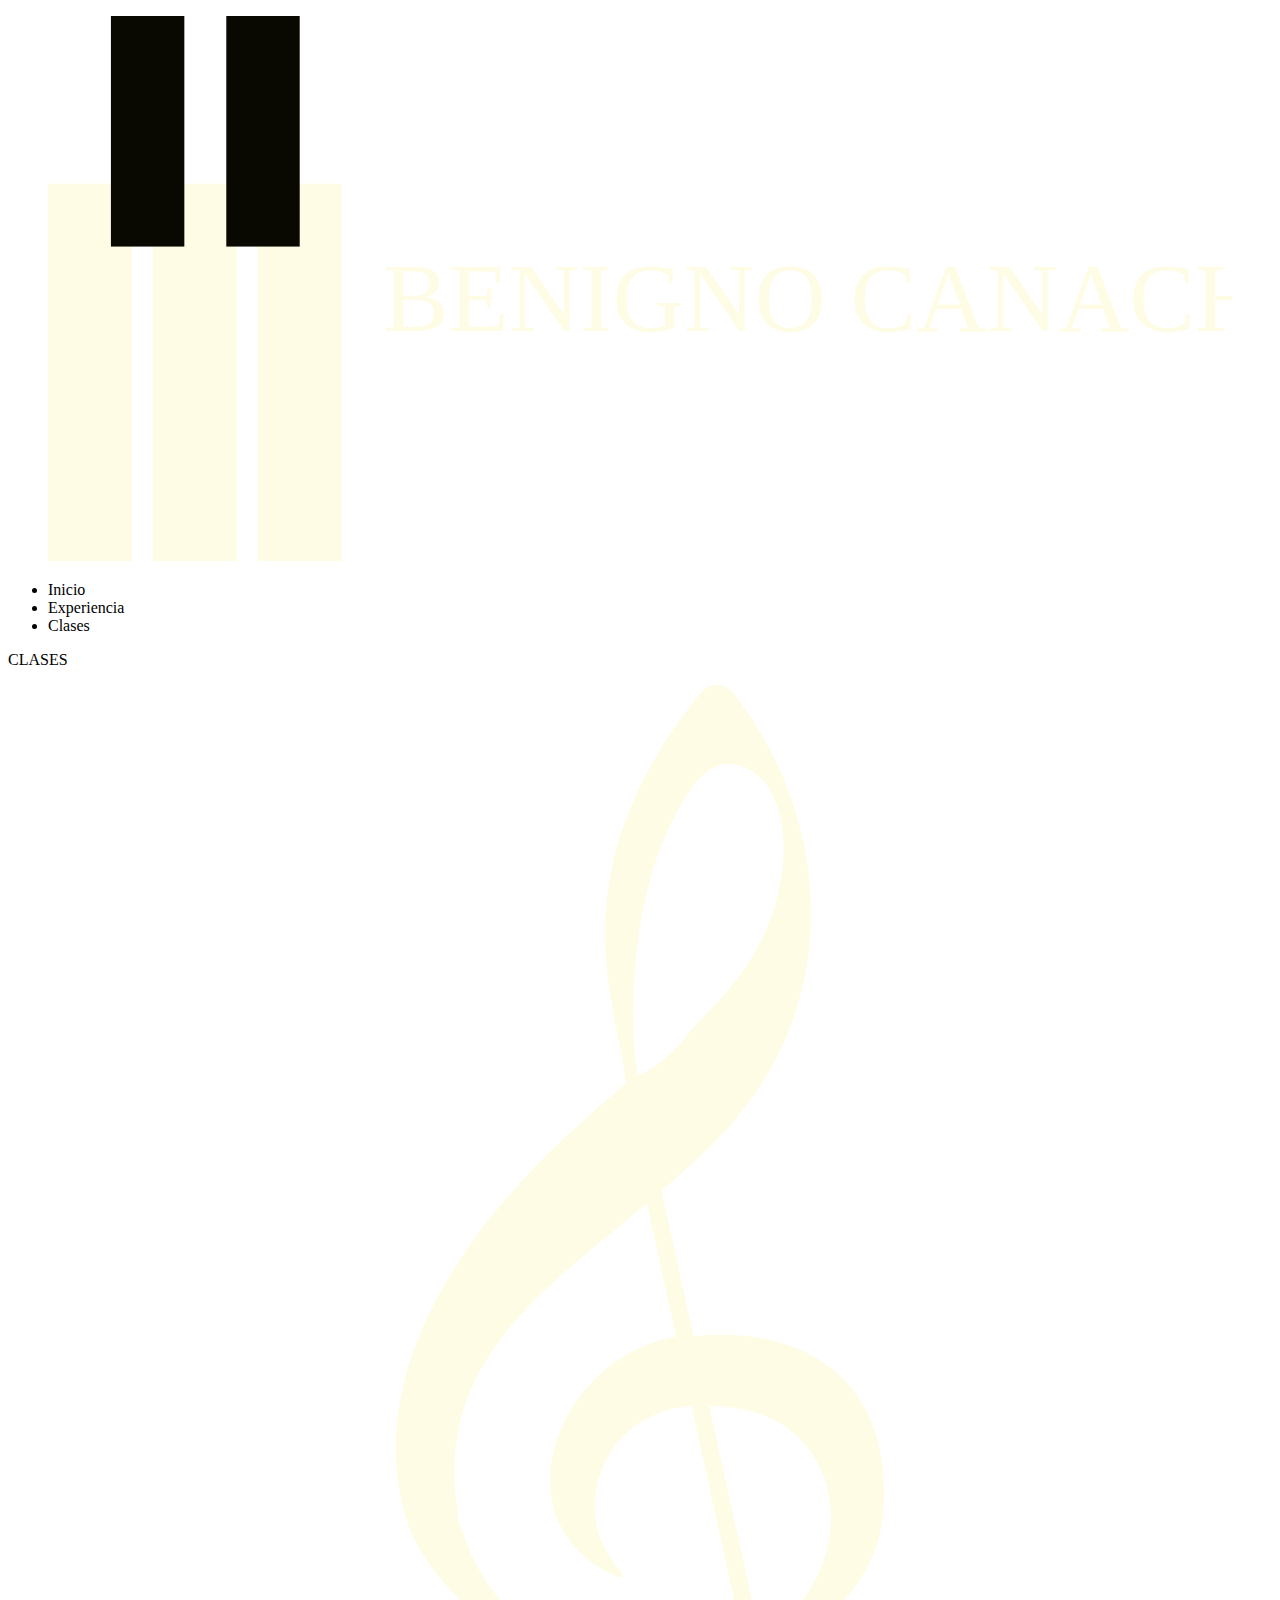
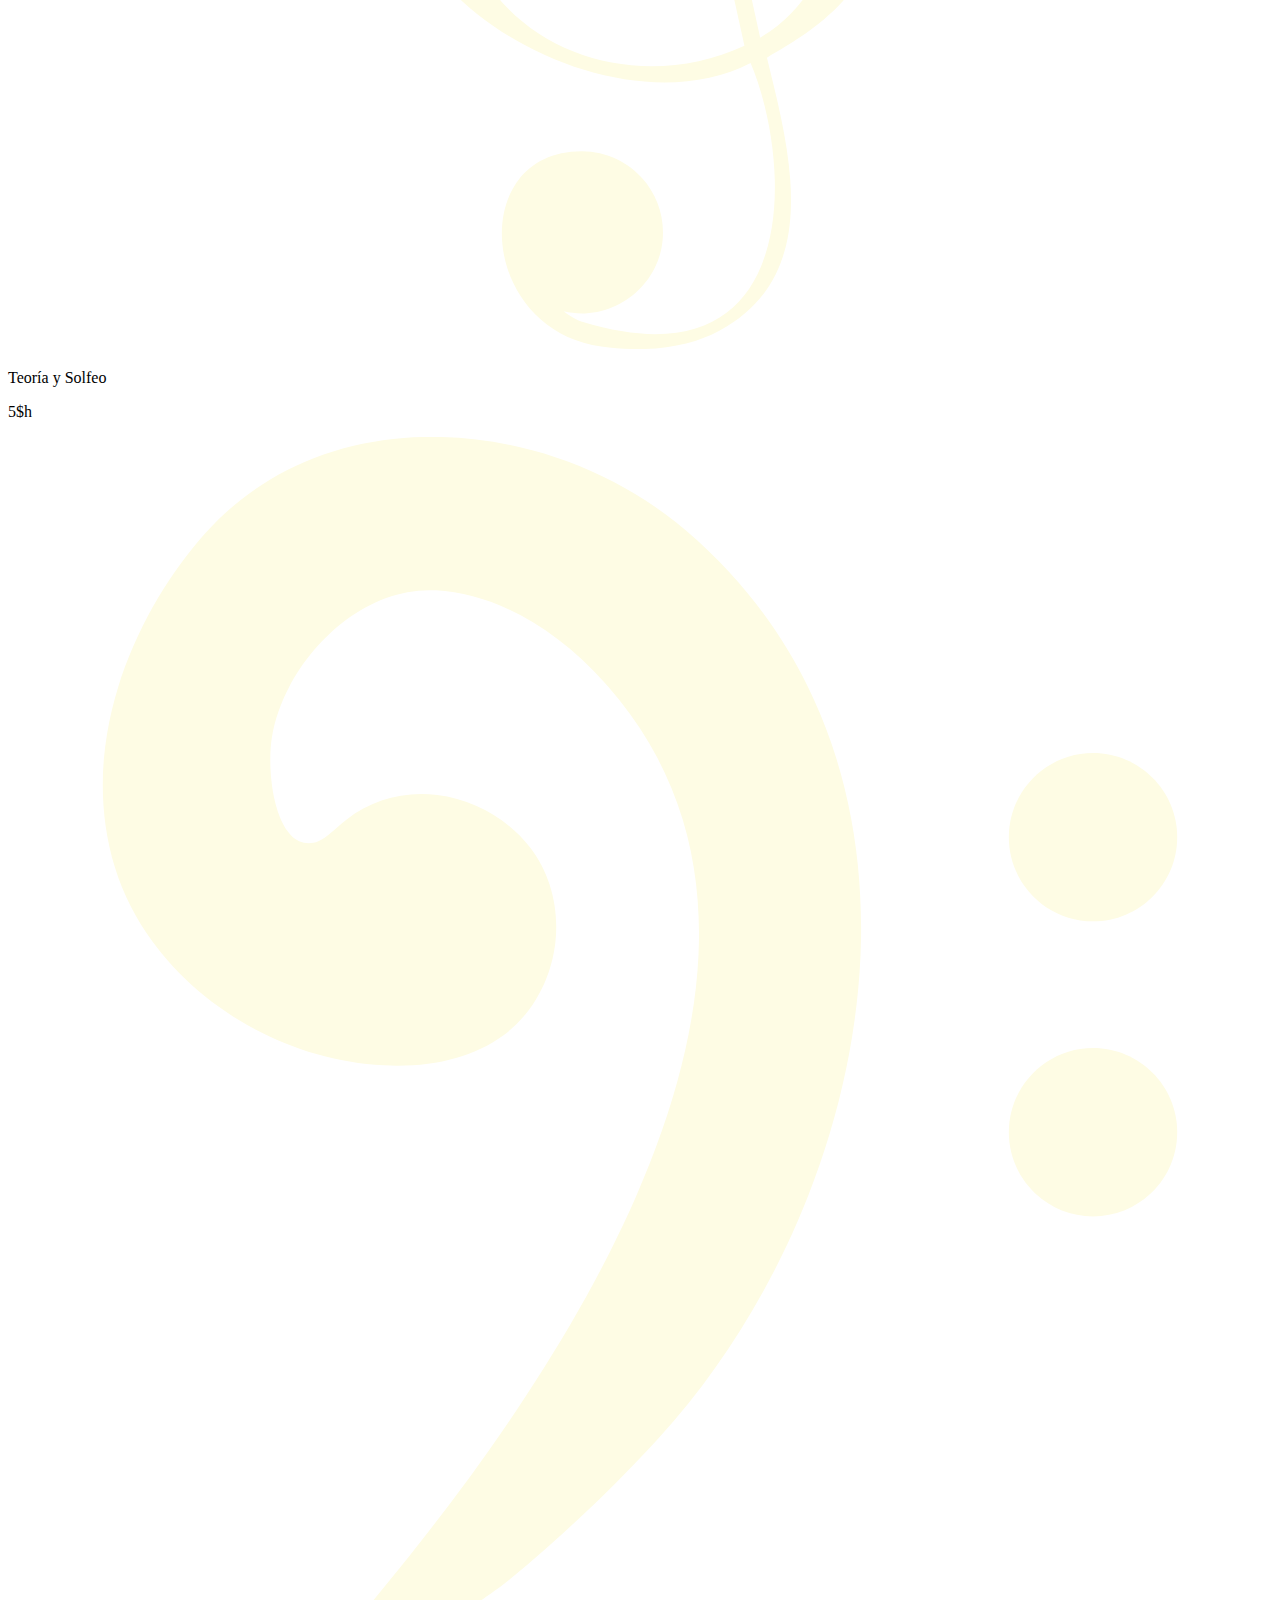
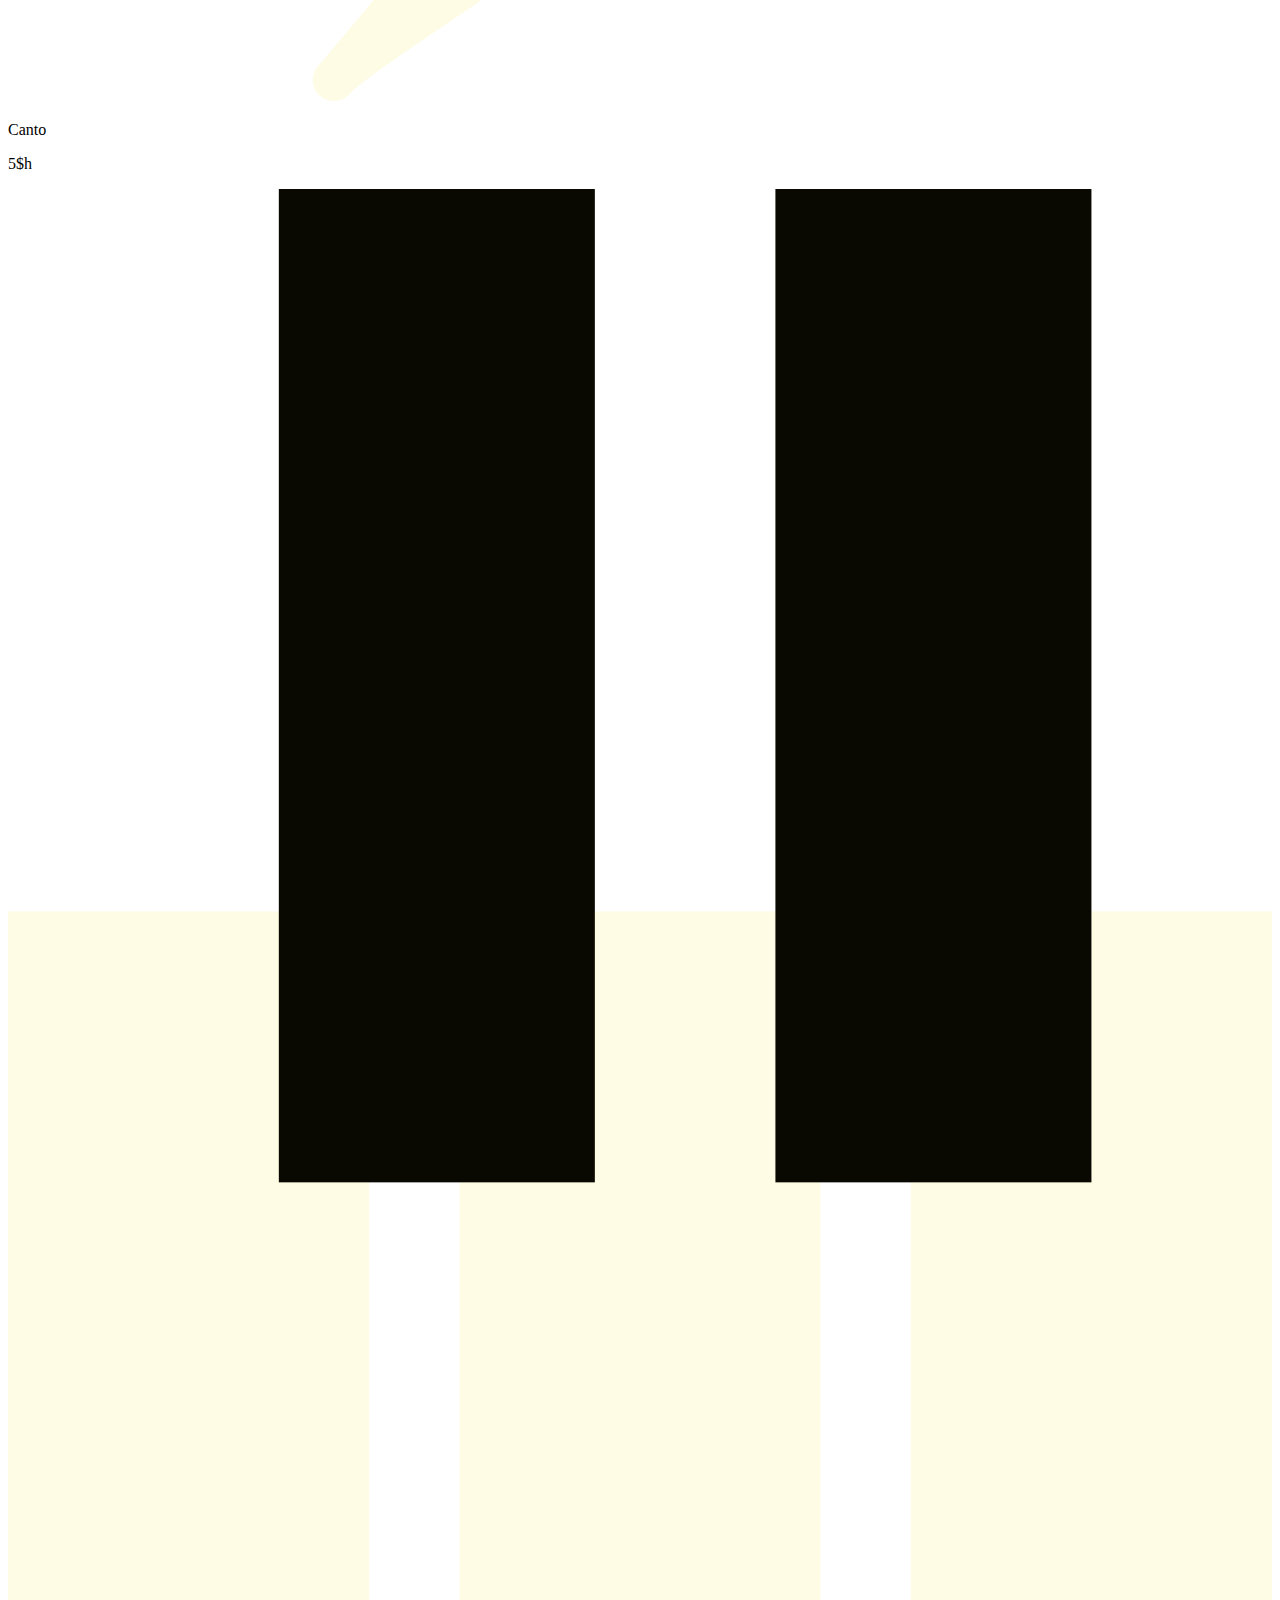
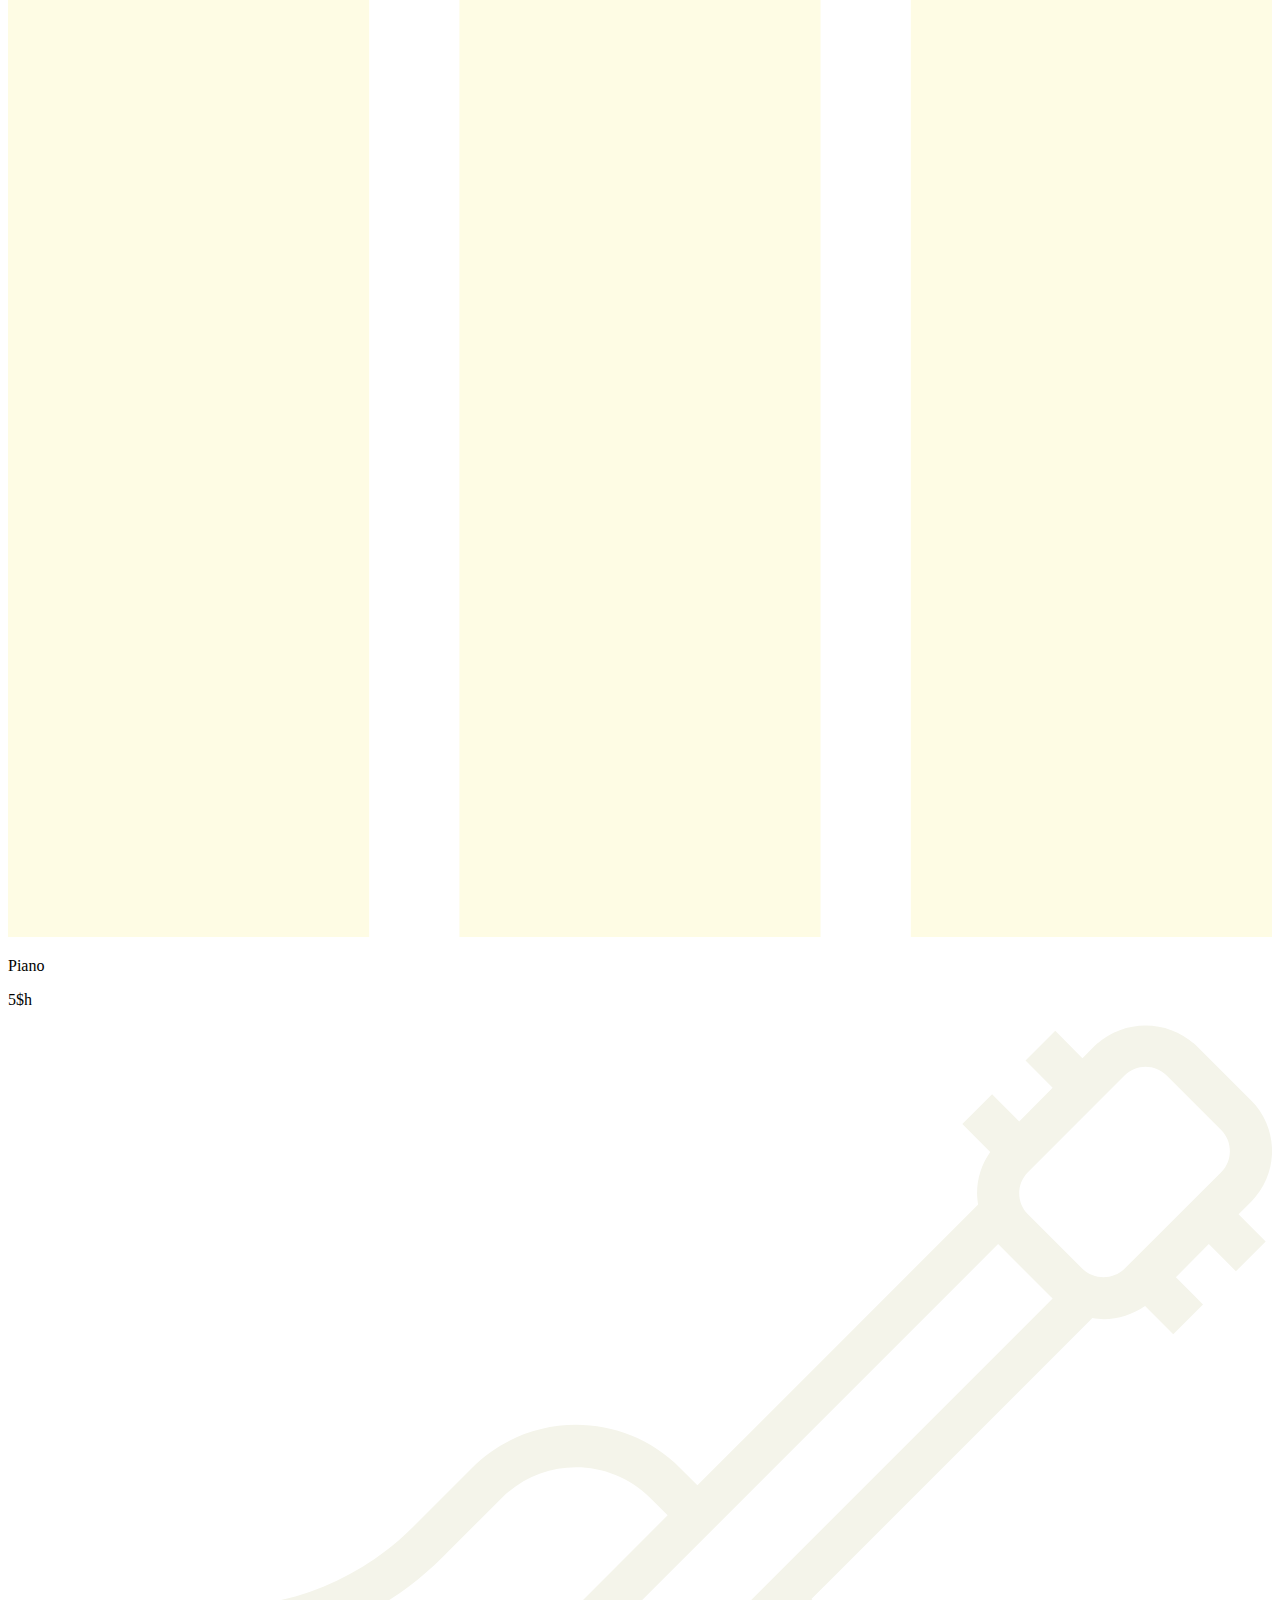
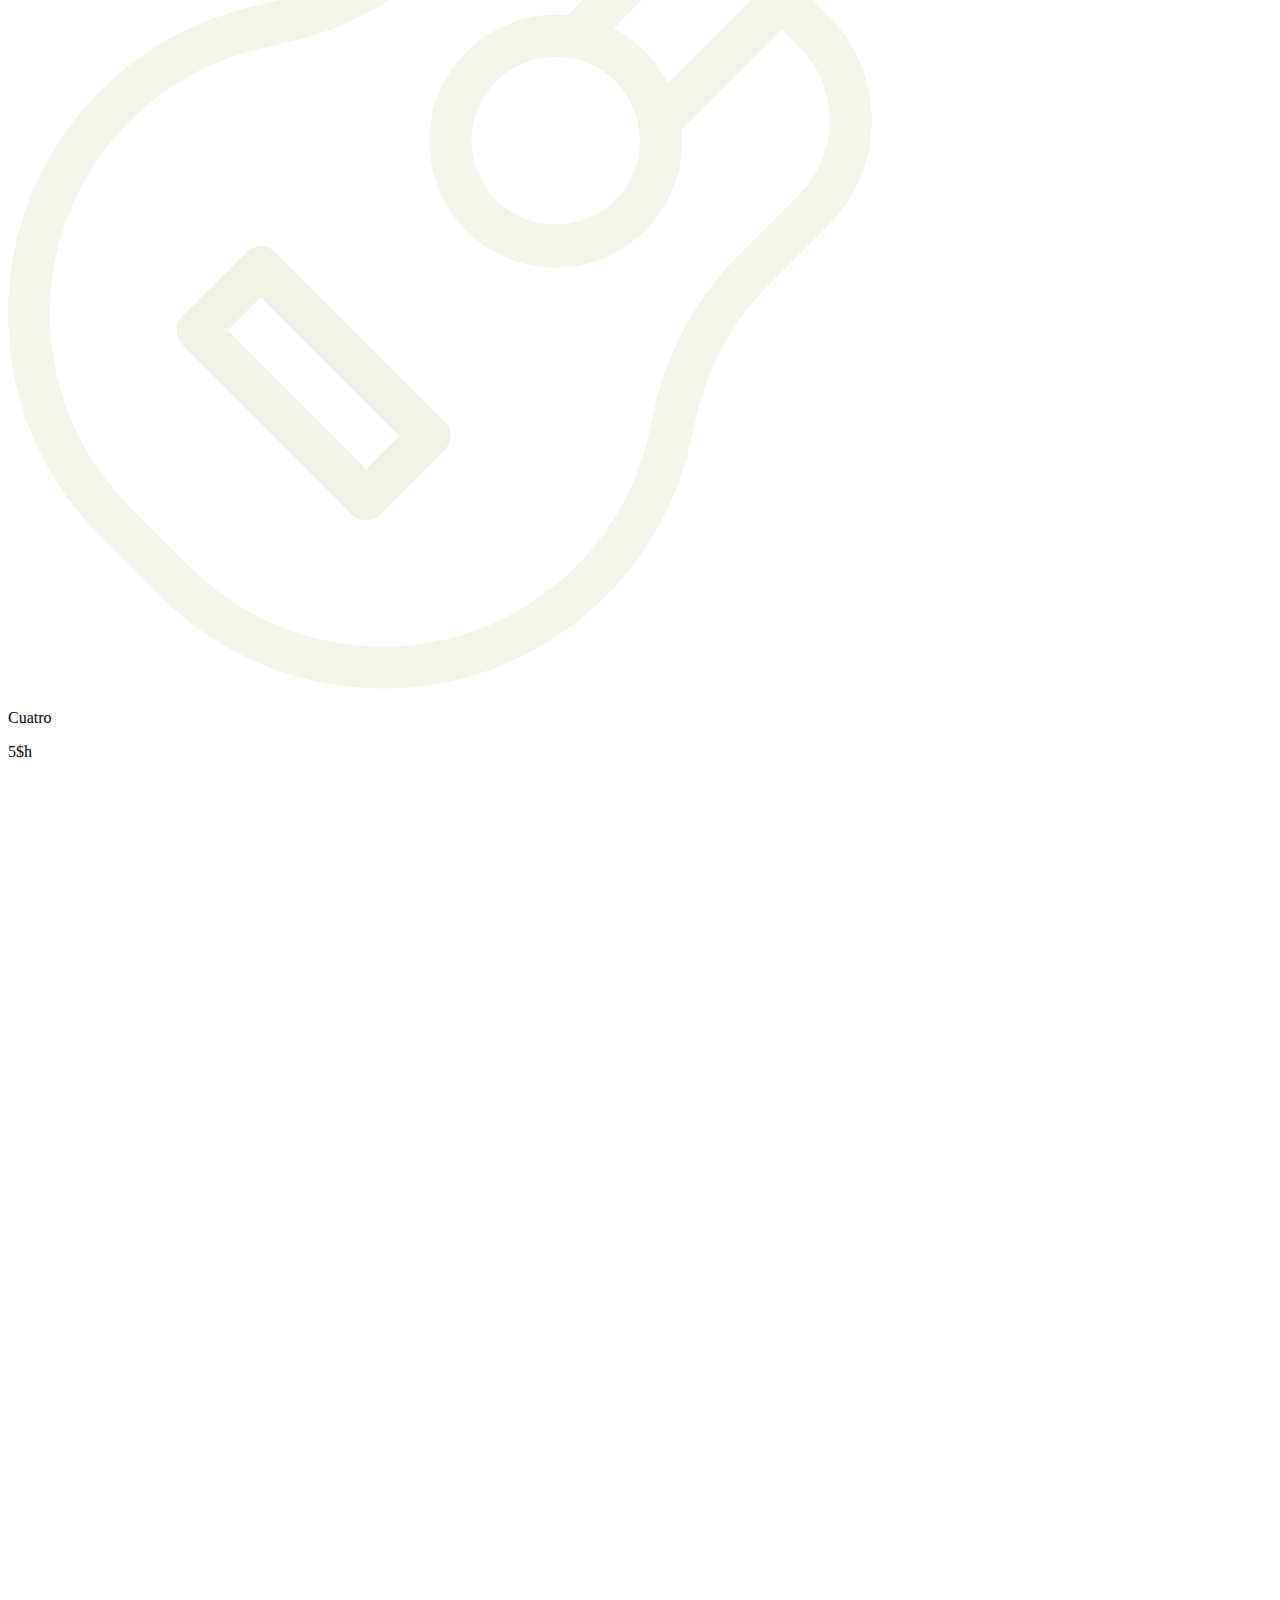
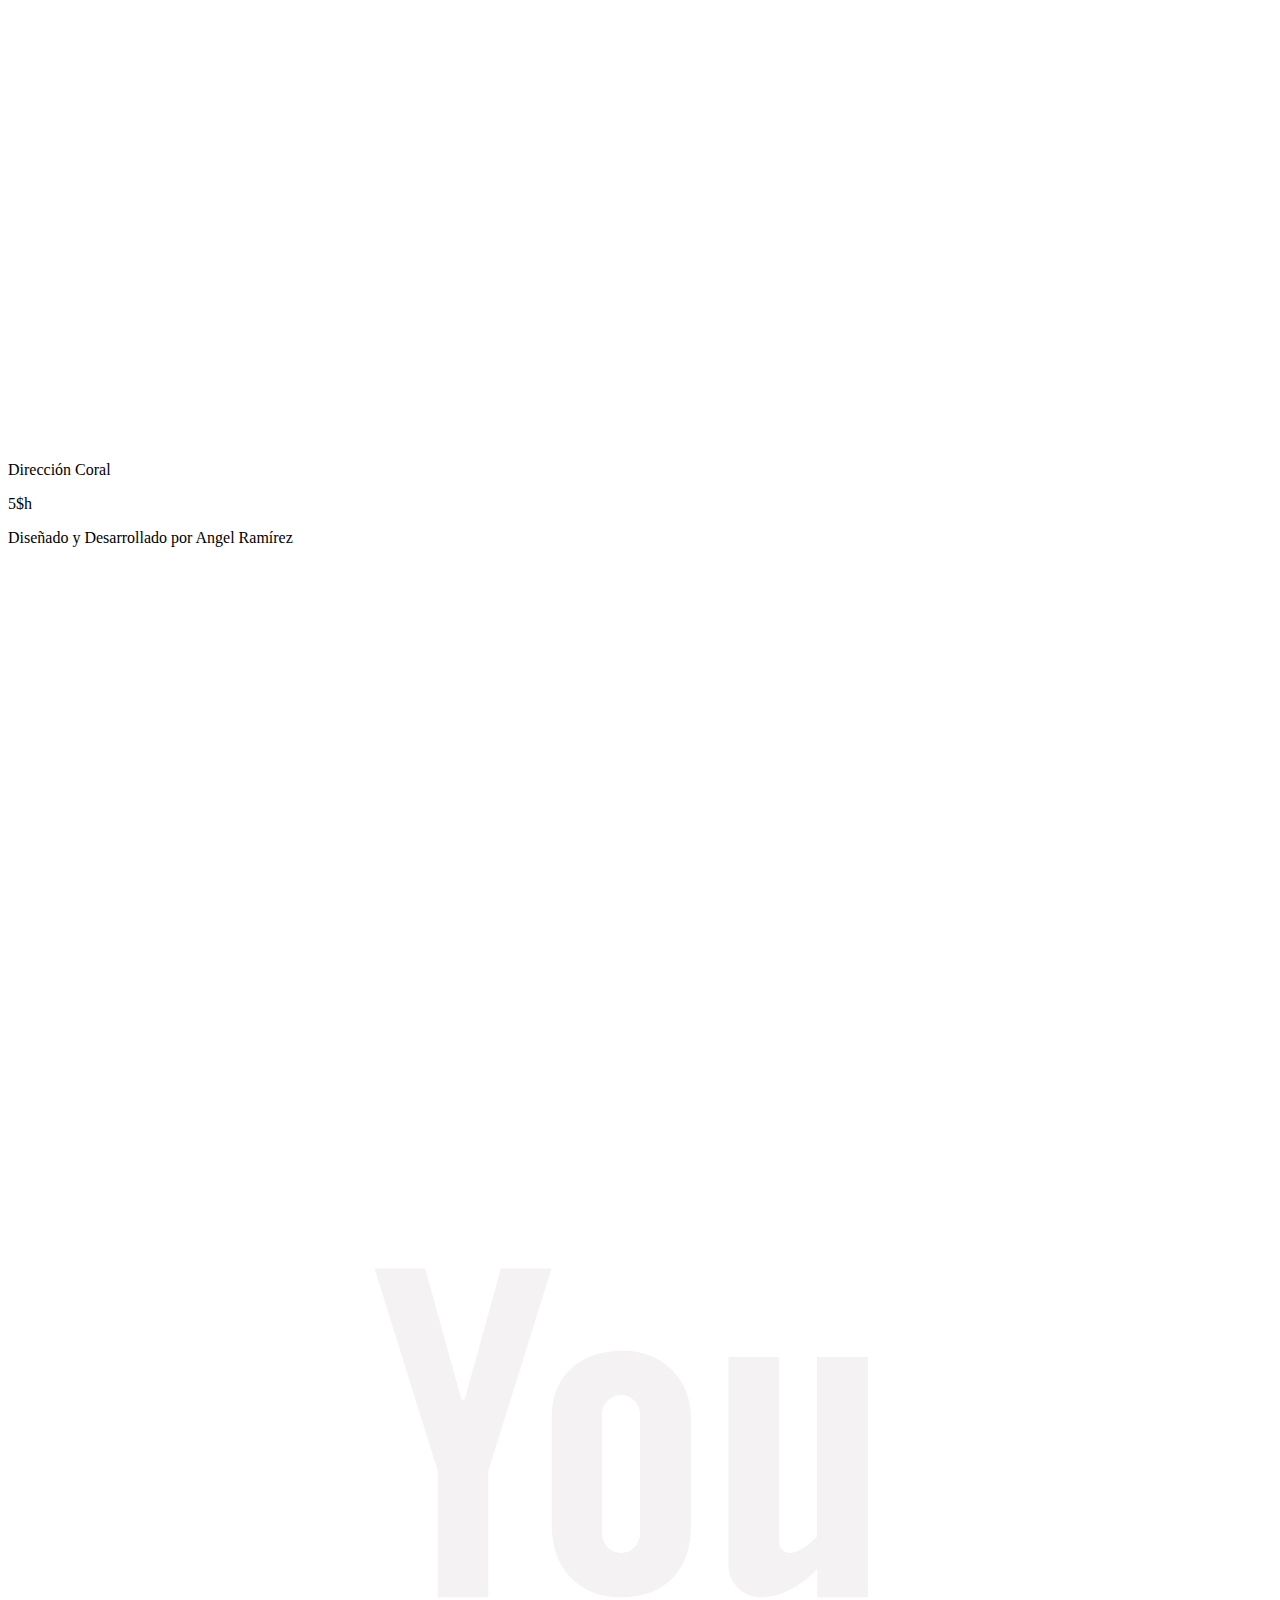
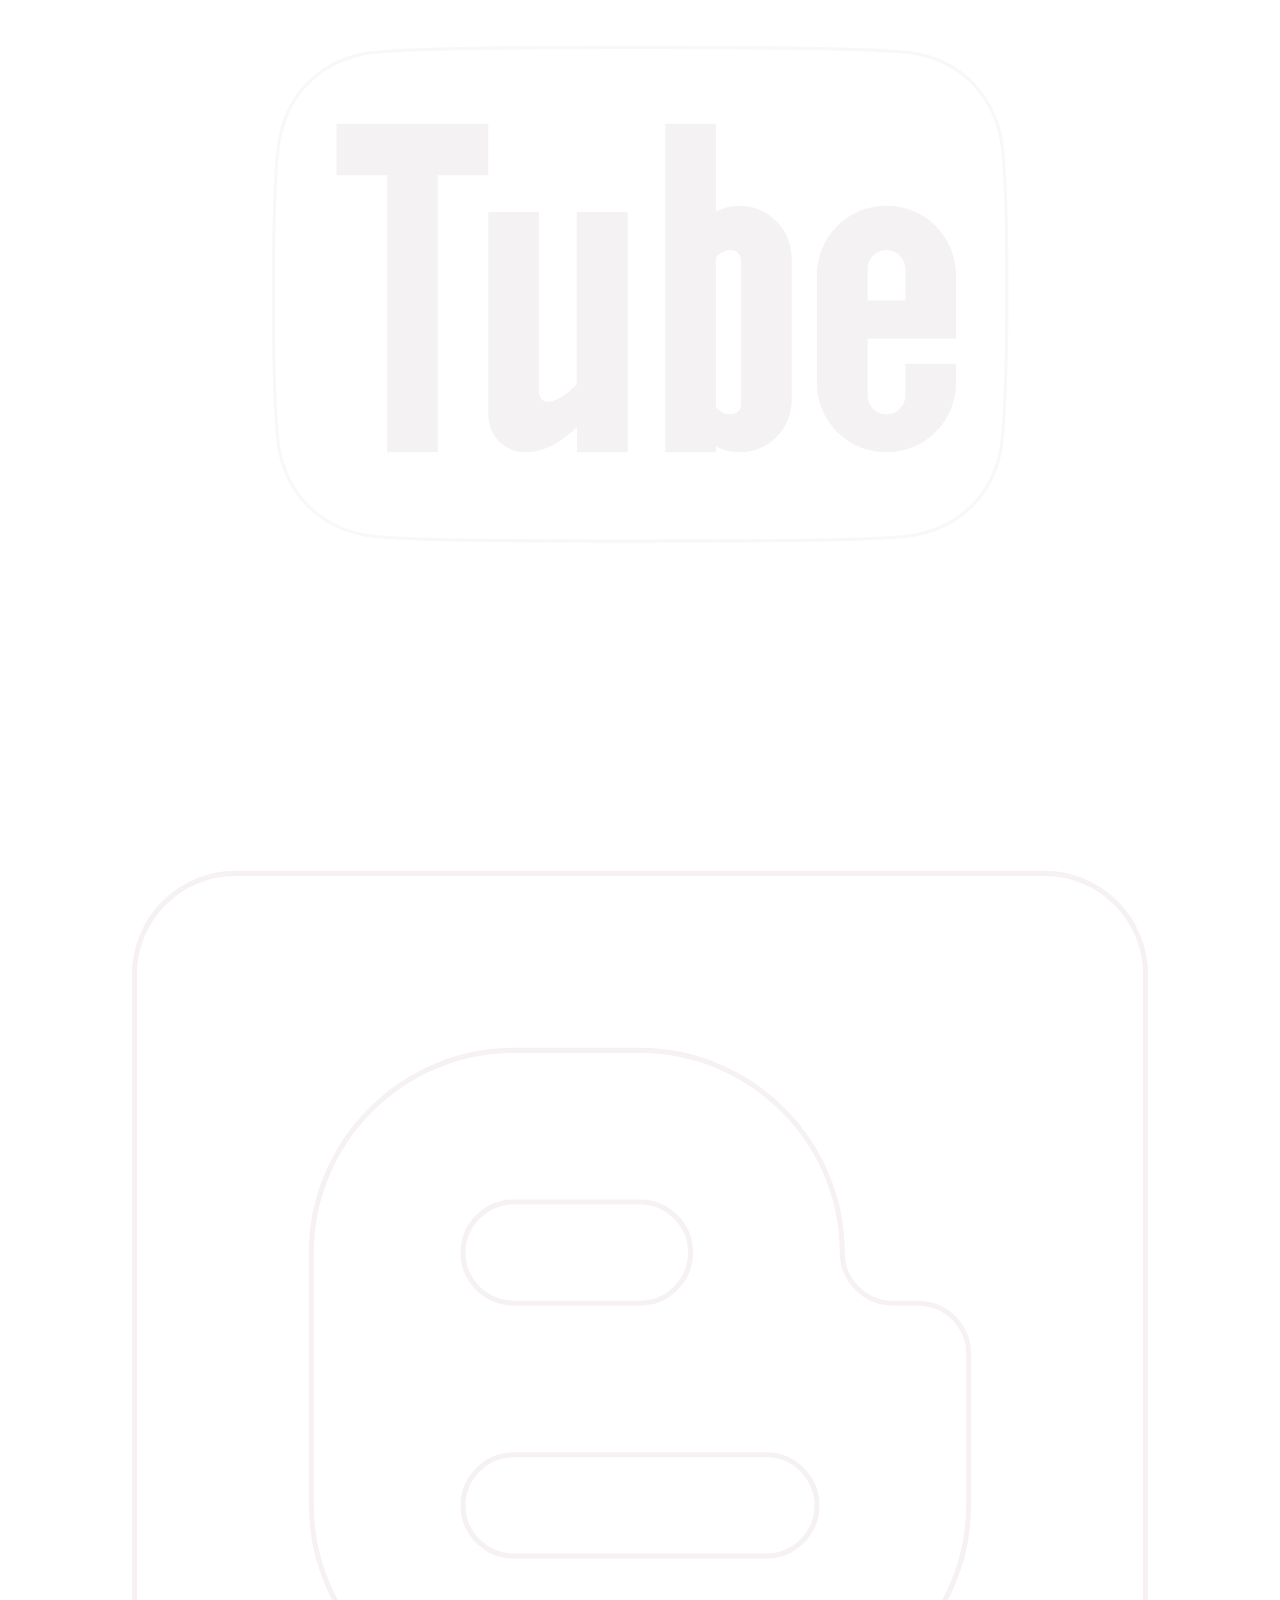
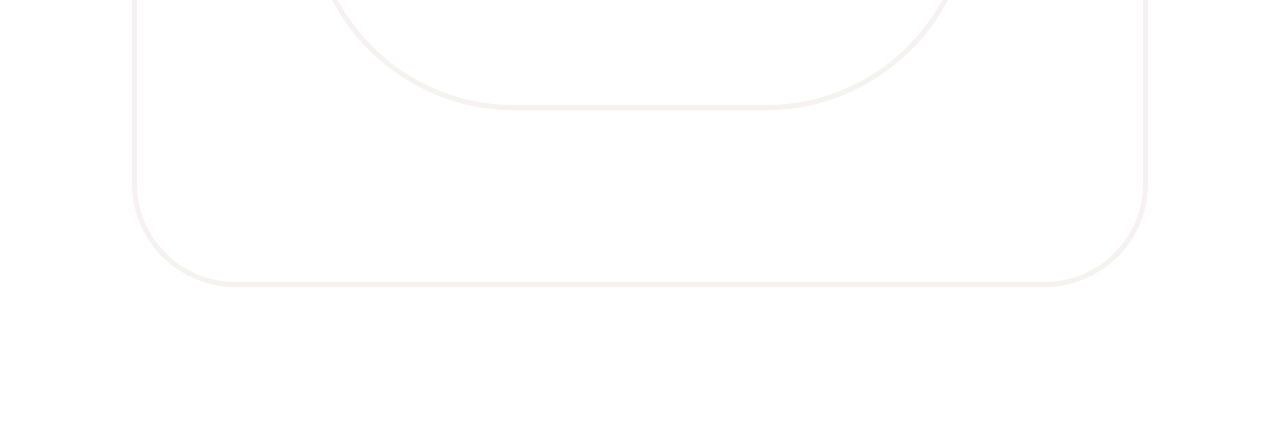
==== clases.html @ 08385ed6 "Terminando el html formacion y agregando el html clases" ====
<!DOCTYPE html>
<html lang="es">
<head>
    <meta charset="UTF-8">
    <meta name="description" content="Página del profesor Benigno Canache" >  
    <meta name="robots" content="index,follow" >
    <meta name="viewport" content="width=device-width, initial-scale=1.0">
    <title>Benigno Canache</title>
</head>
<body>
    <header class="header">
        <figure class="logo">
            <img src="images/logo-benigno.svg" alt="logo benigno">
        </figure>
        <nav>
            <ul class="nav">
             <li>Inicio</li>
             <li>Experiencia</li>
             <li>Clases</li>
            </ul>
        </nav>
    </header>
    <main>
        <div></div>
        <div>
            <p>CLASES</p>
        </div>
        <section>
            <div>
                <img src="images/sol.svg" alt="clave de sol">
                <p>Teoría y Solfeo</p>
                <p>5$h</p>
            </div>
            <div>
                <img src="images/fa.svg" alt="clave de fa">
                <p>Canto</p>
                <p>5$h</p>
            </div>
            <div>
                <img src="images/piano.svg" alt="teclas de piano">
                <p>Piano</p>
                <p>5$h</p>
            </div>
            <div>
                <img src="images/guitarra.svg" alt="cuatro">
                <p>Cuatro</p>
                <p>5$h</p>
            </div>
            <div>
                <img src="images/batuta.svg" alt="cuatro">
                <p>Dirección Coral</p>
                <p>5$h</p>
            </div>
        </section>
    </main>
    <footer>
        <section>
            <p>Diseñado y Desarrollado por Angel Ramírez</p>
        </section>
        <section>
            <img src="images/twitter.svg" alt="logo twitter">
            <img src="images/youtube.svg" alt="logo youtube">
            <img src="images/blogger.svg" alt="logo blogspot">
        </section>
    </footer>
</body>
</html>
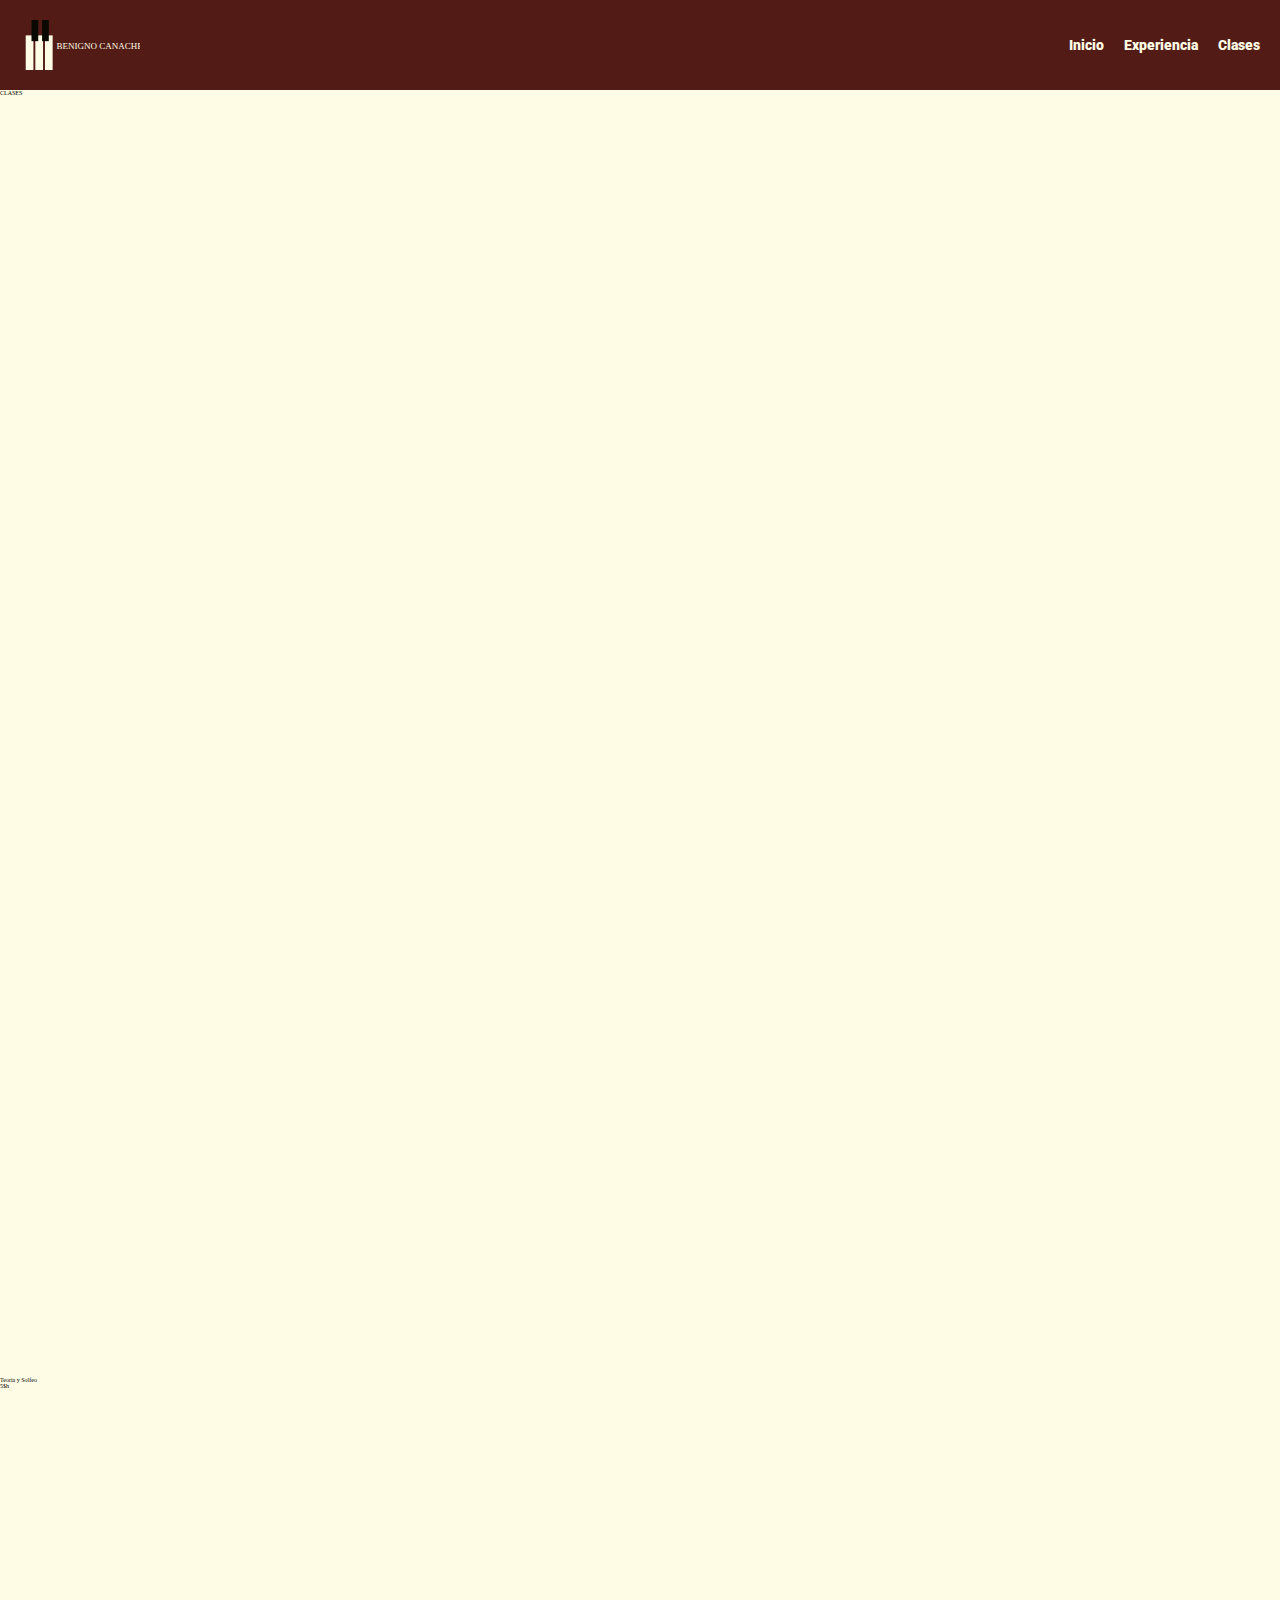
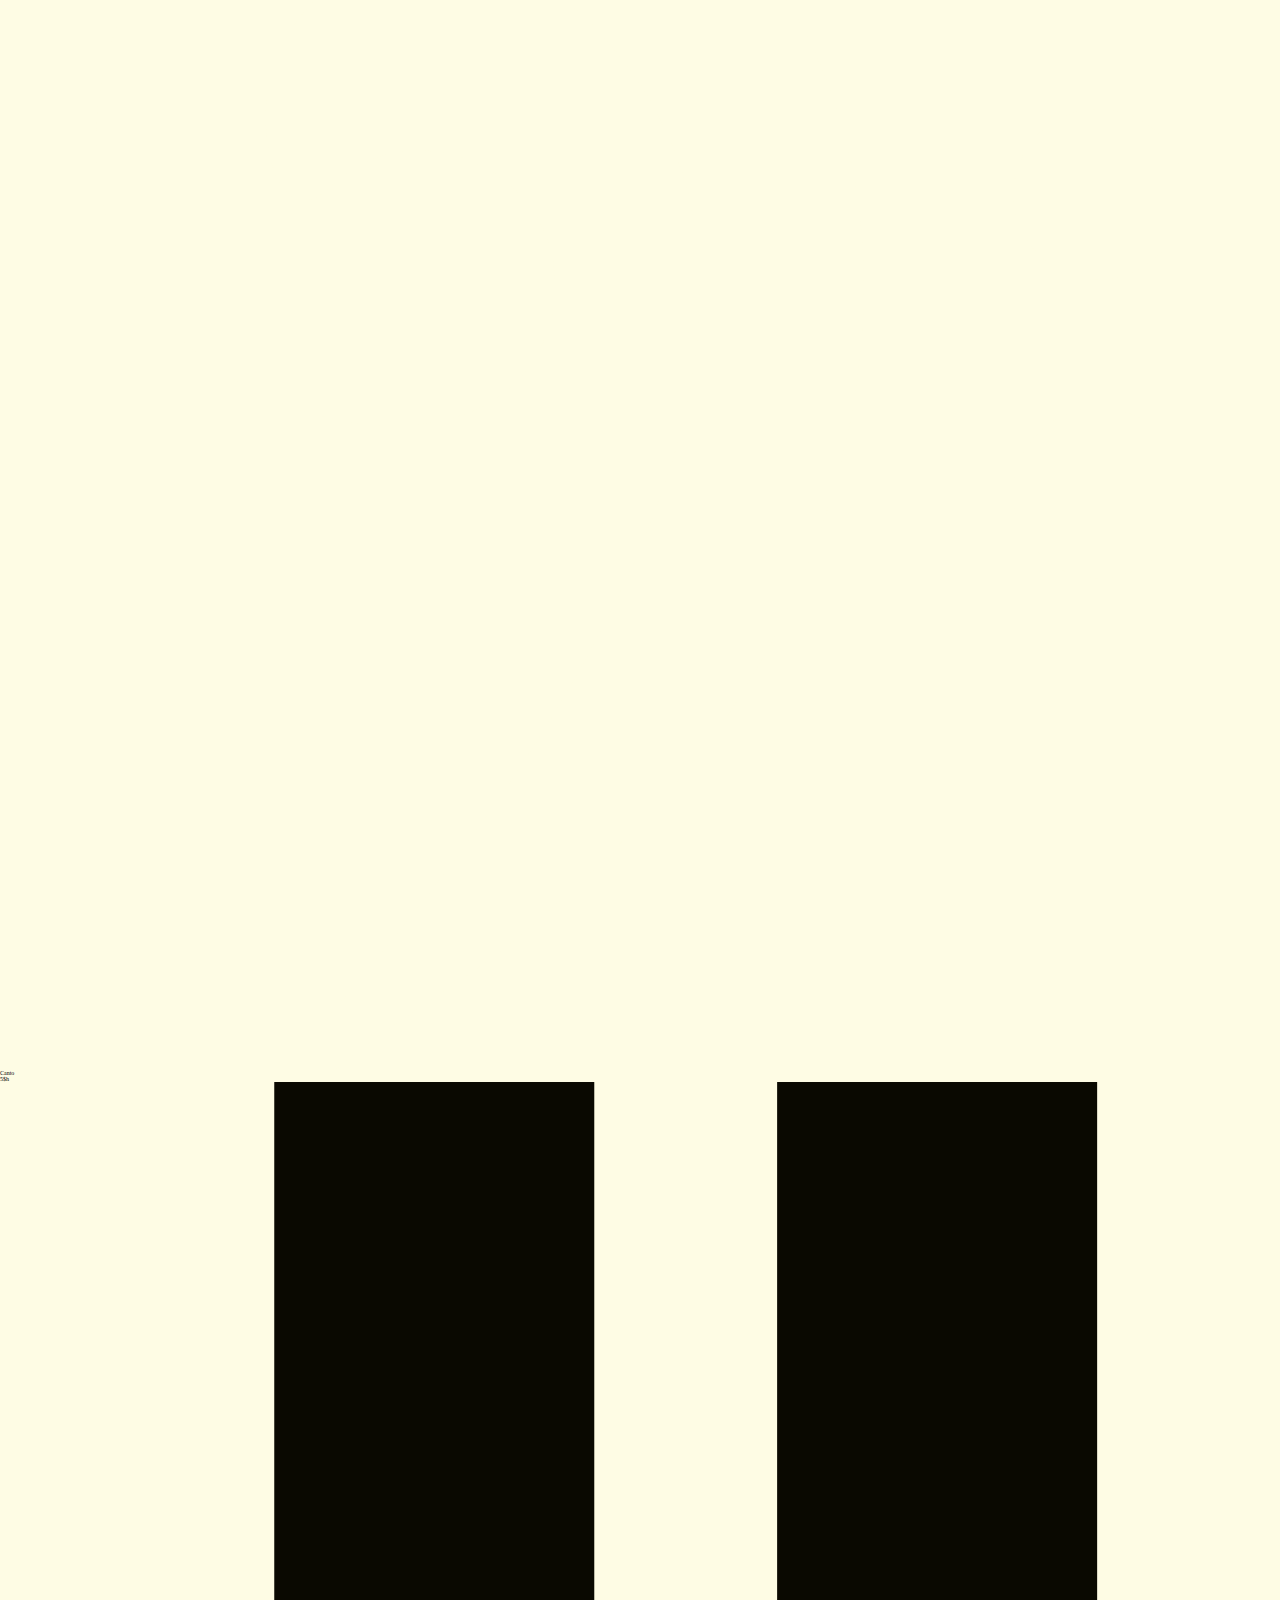
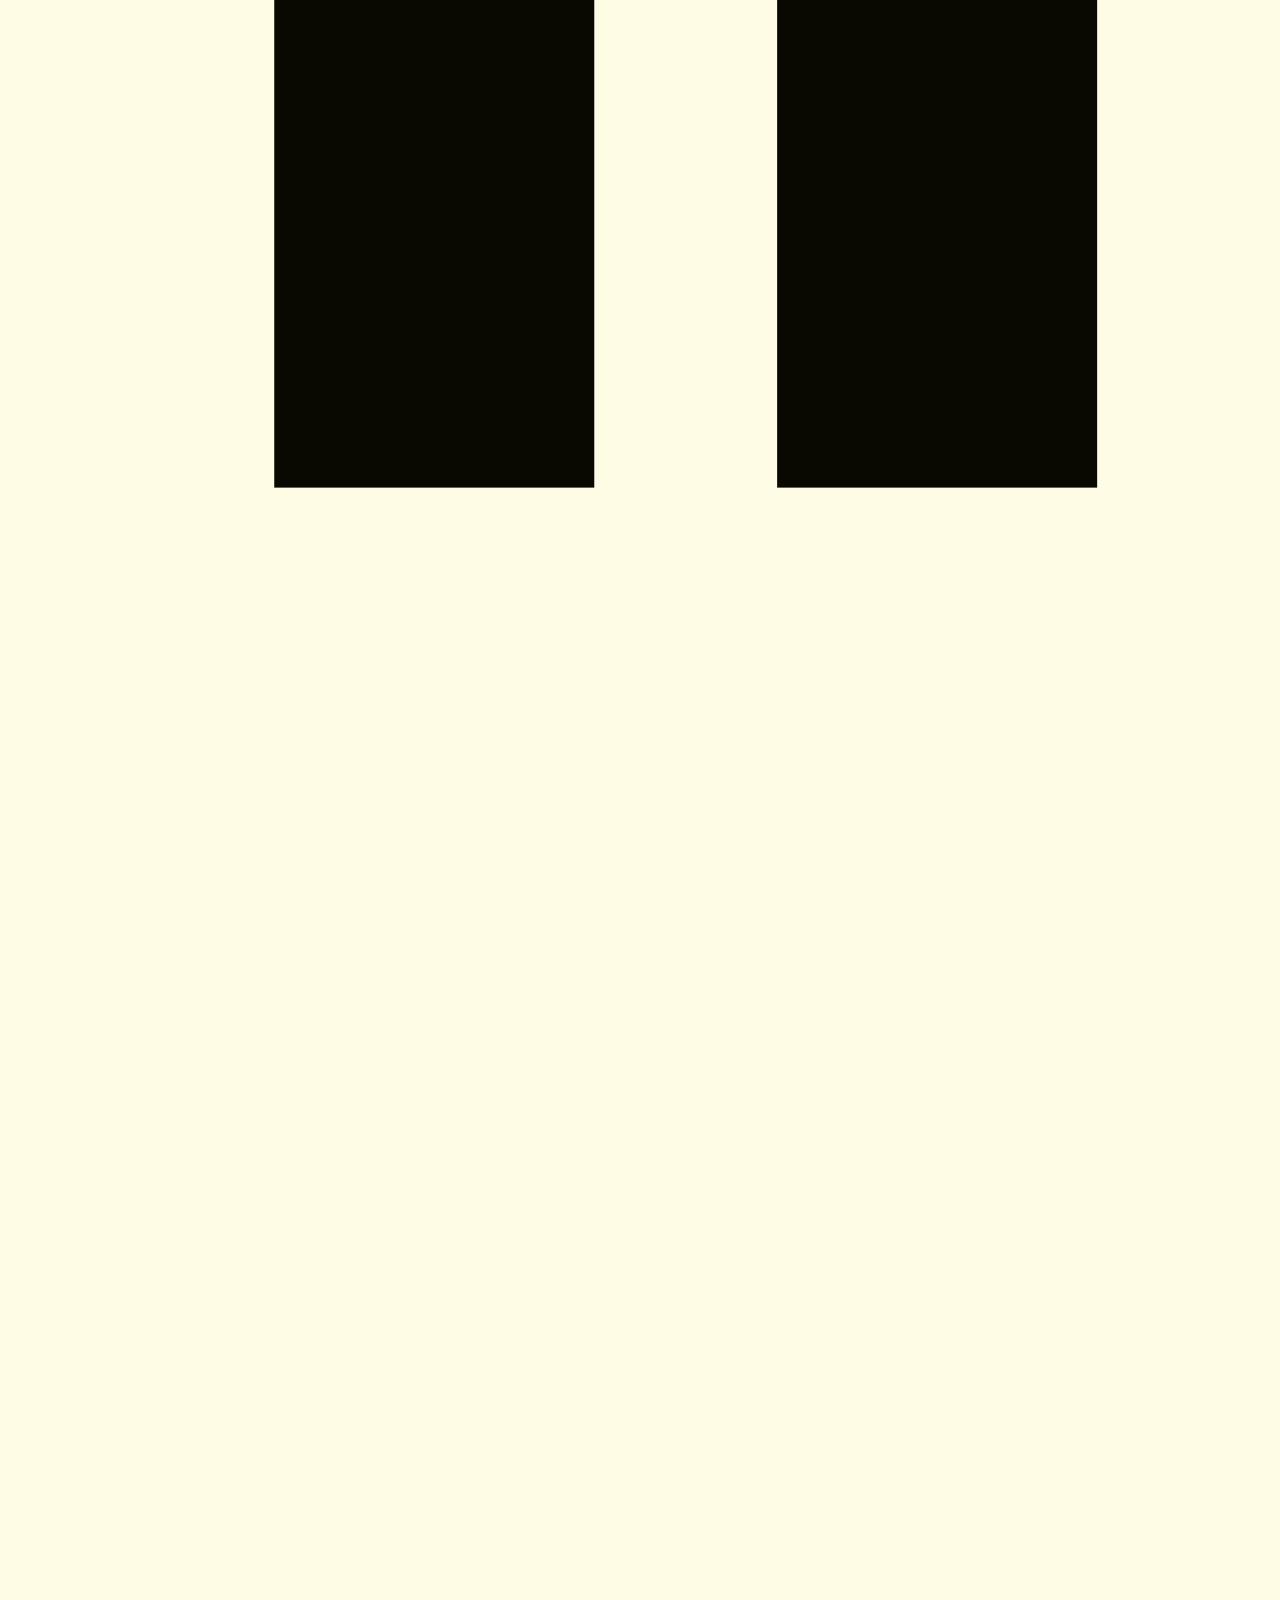
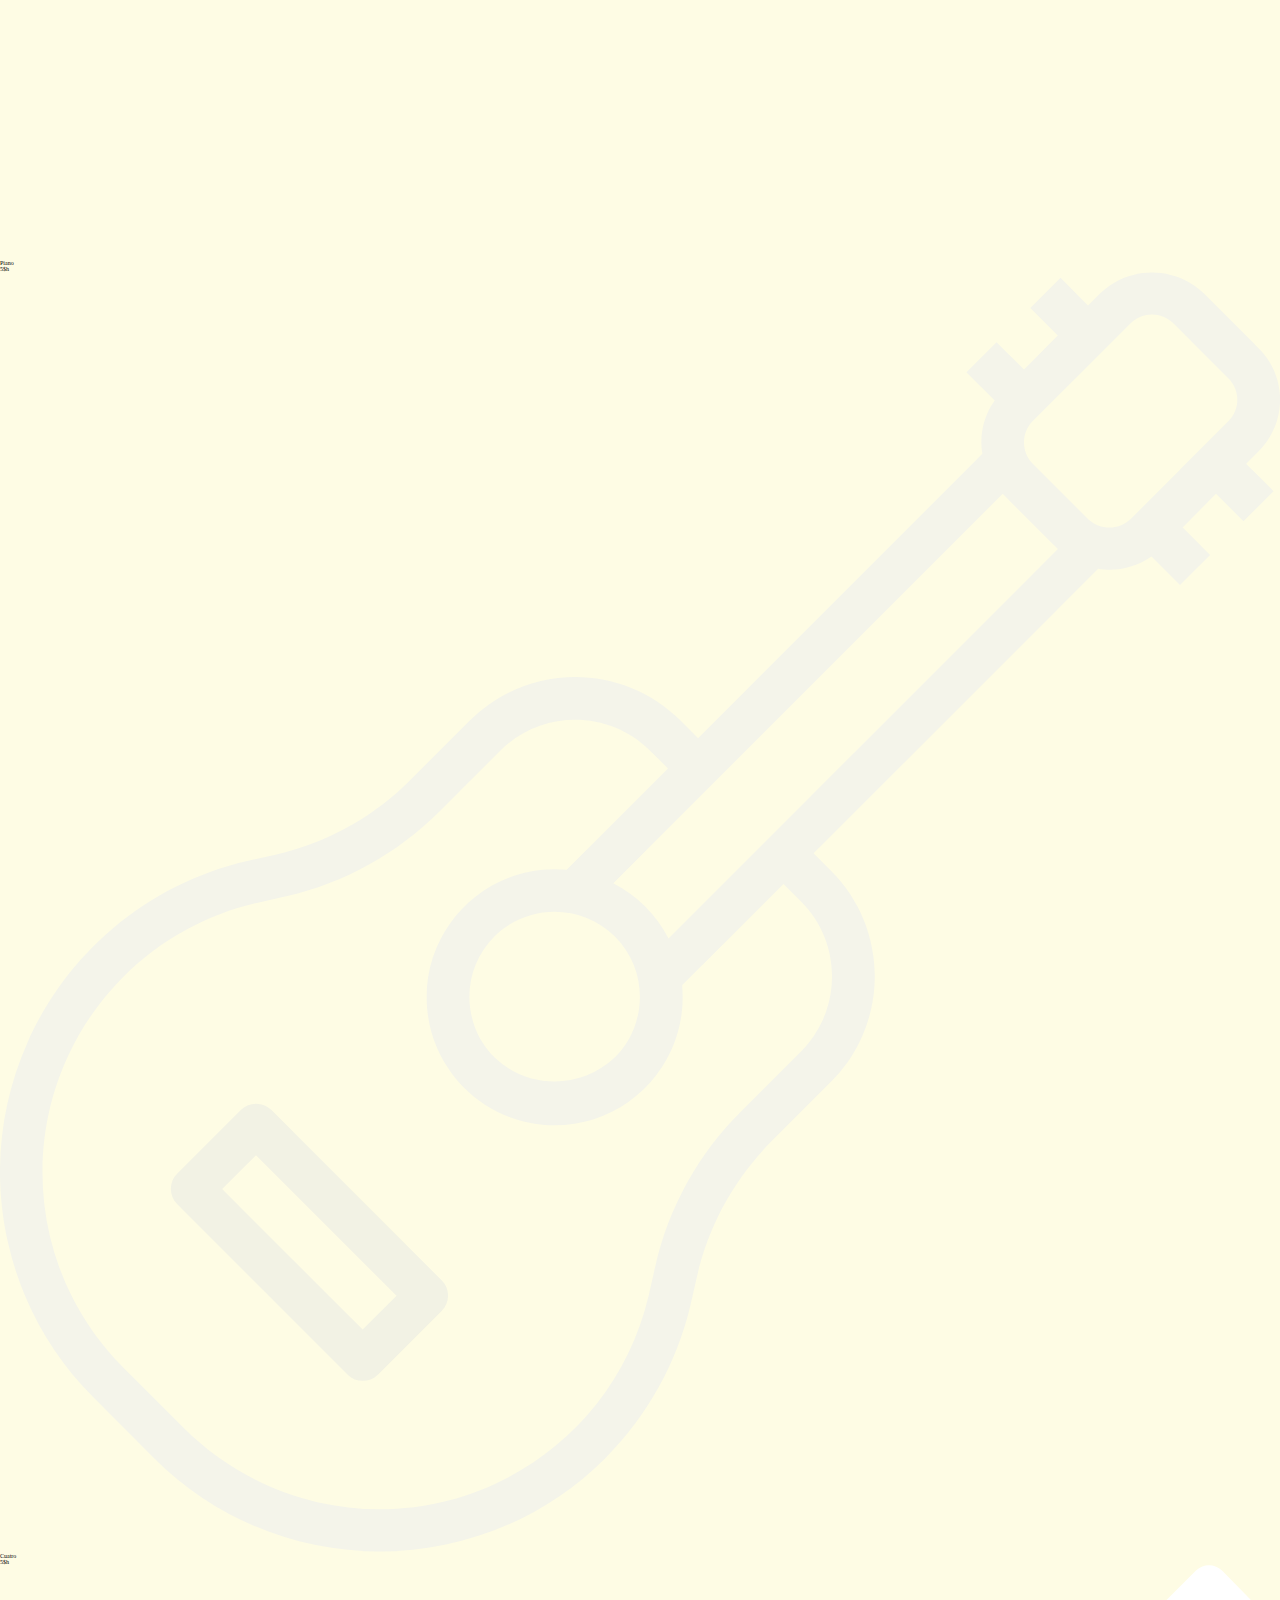
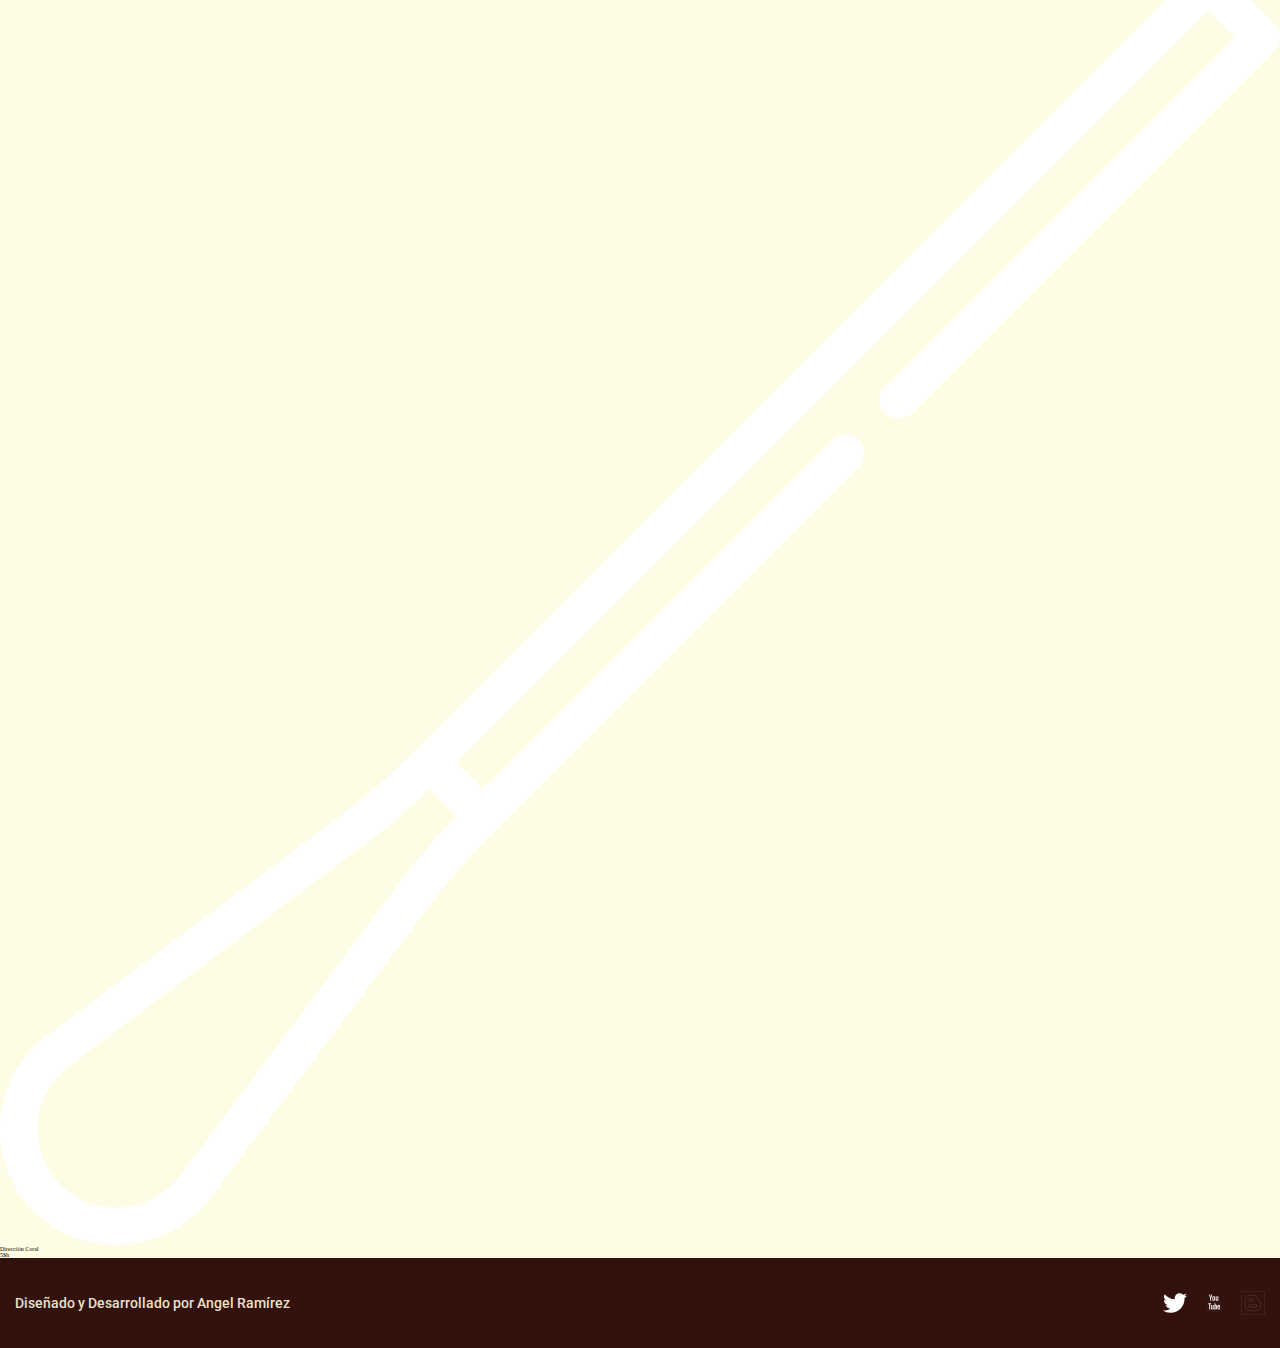
==== commit aa169870: "Agregando el css del index" ====
--- a/clases.html
+++ b/clases.html
@@ -5,6 +5,9 @@
     <meta name="description" content="Página del profesor Benigno Canache" >  
     <meta name="robots" content="index,follow" >
     <meta name="viewport" content="width=device-width, initial-scale=1.0">
+    <link rel="stylesheet" href="estilos/style.css">
+    <link rel="preconnect" href="https://fonts.gstatic.com">
+<link href="https://fonts.googleapis.com/css2?family=Roboto:wght@400;700;900&display=swap" rel="stylesheet">
     <title>Benigno Canache</title>
 </head>
 <body>
@@ -14,10 +17,10 @@
         </figure>
         <nav>
             <ul class="nav">
-             <li>Inicio</li>
-             <li>Experiencia</li>
-             <li>Clases</li>
-            </ul>
+                <li><a href="index.html">Inicio</a></li>
+                <li><a href="formacion.html">Experiencia</a></li>
+                <li><a href="clases.html">Clases</a></li>
+           </ul>
         </nav>
     </header>
     <main>
@@ -53,11 +56,11 @@
             </div>
         </section>
     </main>
-    <footer>
-        <section>
+    <footer class="footer">
+        <section class="agradecimientos">
             <p>Diseñado y Desarrollado por Angel Ramírez</p>
         </section>
-        <section>
+        <section class="redes">
             <img src="images/twitter.svg" alt="logo twitter">
             <img src="images/youtube.svg" alt="logo youtube">
             <img src="images/blogger.svg" alt="logo blogspot">
--- a/estilos/style.css
+++ b/estilos/style.css
@@ -0,0 +1,121 @@
+* {
+    box-sizing: border-box;
+    margin: 0;
+    padding: 0;
+}
+
+html {
+    font-size: 6.25%;
+    background-color: #FEFCE4;
+}
+
+.header {
+    max-width: 100vw;
+    height: 10vh;
+    background-color: #521B15;
+    display: flex;
+    justify-content: space-between;
+    align-items: center;
+}
+
+.logo img {
+    width: 120rem;
+    height: 50rem;
+}
+
+.logo {
+    padding: 10rem 20rem;
+}
+
+.nav {
+    font-family: 'Roboto', sans-serif;
+    font-size: 14rem;
+    font-weight: 900;
+    list-style: none;
+    display: flex;
+    margin-right: 10rem;
+}
+
+.nav li a {
+    padding: 10rem;
+    color: #FEFCE4;
+    text-decoration: none;
+}
+
+.main {
+    display: flex;
+    flex-wrap: wrap;
+    justify-content: center;
+}
+
+.fondo {
+    width: 100vw;
+    height: 20vh;
+    background-image: url("https://i.imgur.com/8zABqBu.jpg");
+    background-size: cover;
+}
+
+.saludo {
+    width: 70vw;
+    height: 25vh;
+    background-color: #521B15;
+    font-family: 'Roboto', sans-serif;
+    font-size: 16rem;
+    font-weight: 700;
+    color: #FEFCE4;
+    position: relative;
+    bottom: 40rem;
+    right: 20rem;
+    line-height: 30rem;
+}
+
+.saludo p {
+    padding: 10rem 10rem;
+}
+
+.benigno img {
+    width: 700rem;
+    height: 500rem;
+    position: relative;
+    right: 20rem;
+}
+
+.footer {
+    max-width: 100vw;
+     height: 10vh;
+     background-color: #33110D;
+     display: flex;
+     justify-content: space-between;
+     align-items: center;
+ }
+
+ .agradecimientos {
+    font-family: 'Roboto', sans-serif;
+    font-size: 14rem;
+    font-weight: 500;
+    color: #E9E0CA;
+ }
+
+ .agradecimientos p {
+    margin-left: 15rem;
+ }
+
+ .redes {
+    display: flex;
+}
+
+.redes img {
+    width: 24rem;
+    height: 24rem;
+    margin-right: 15rem;
+}
+
+
+
+
+
+
+
+
+
+
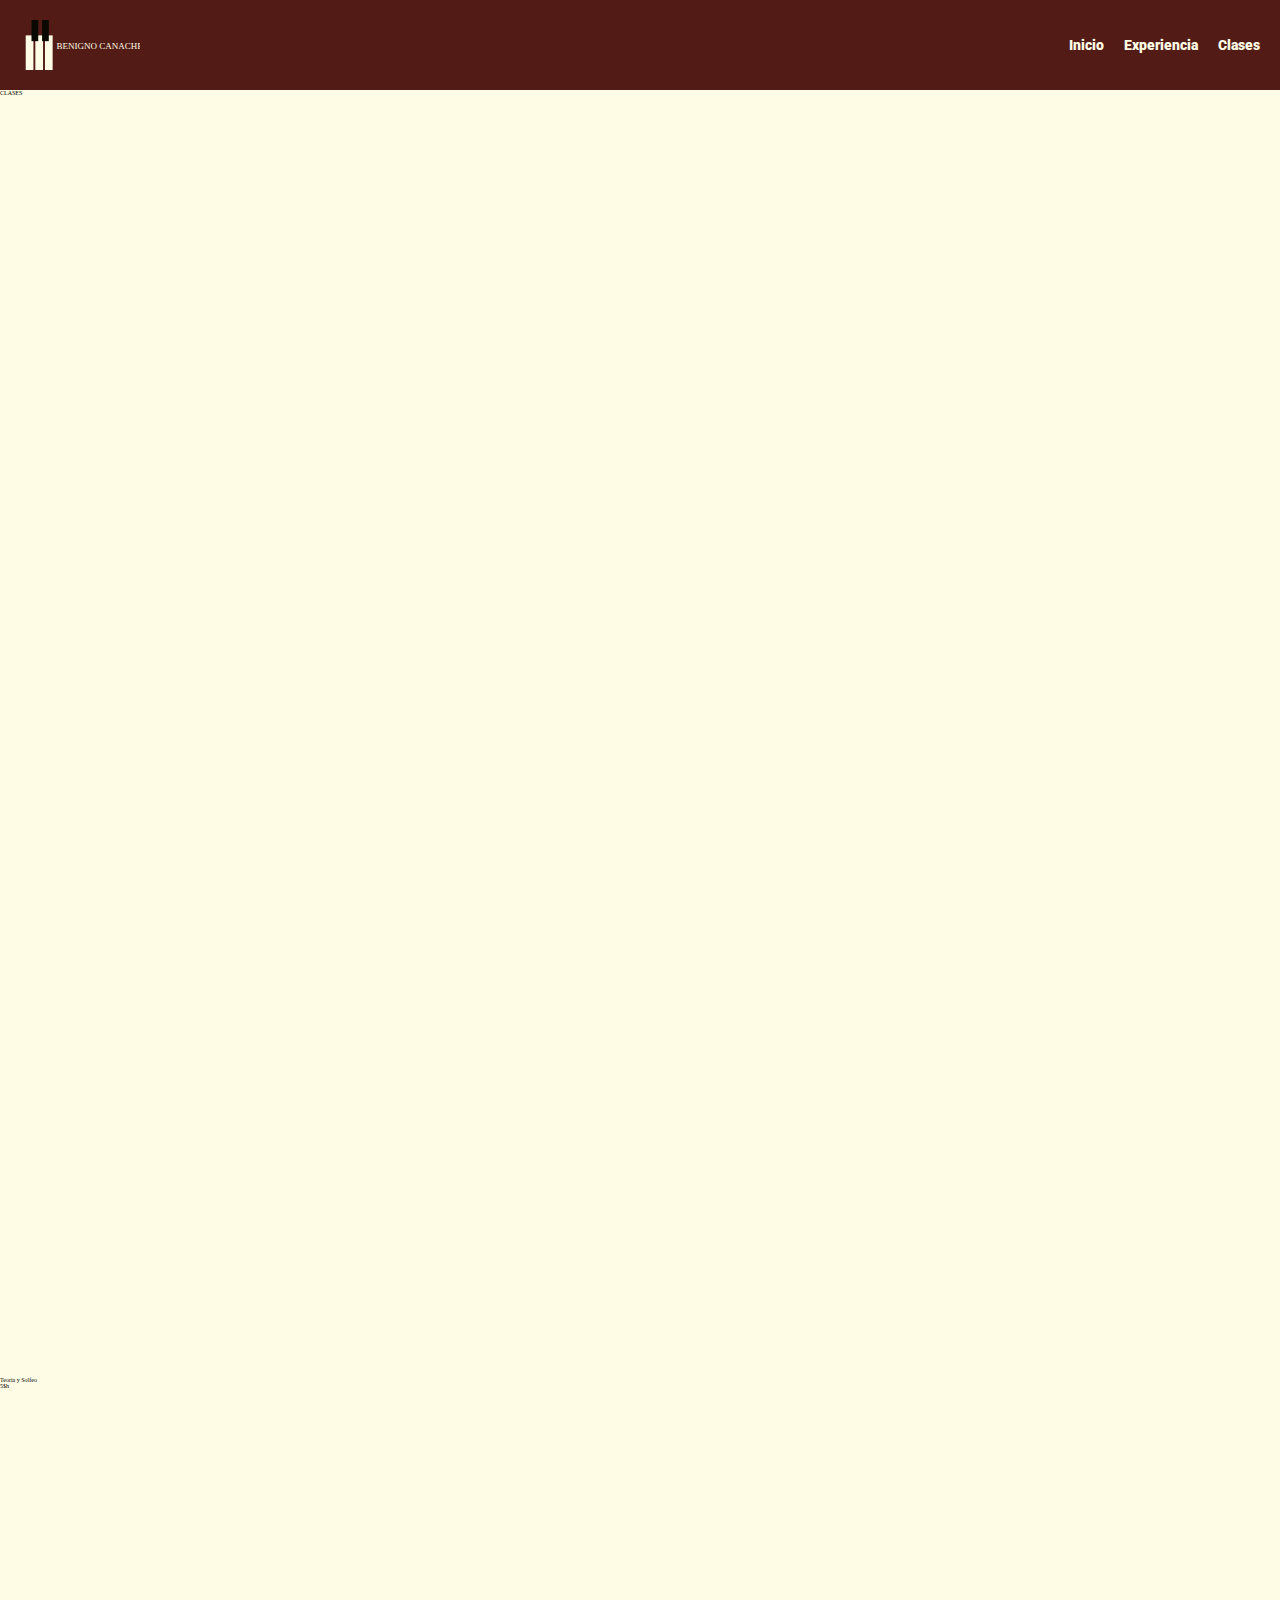
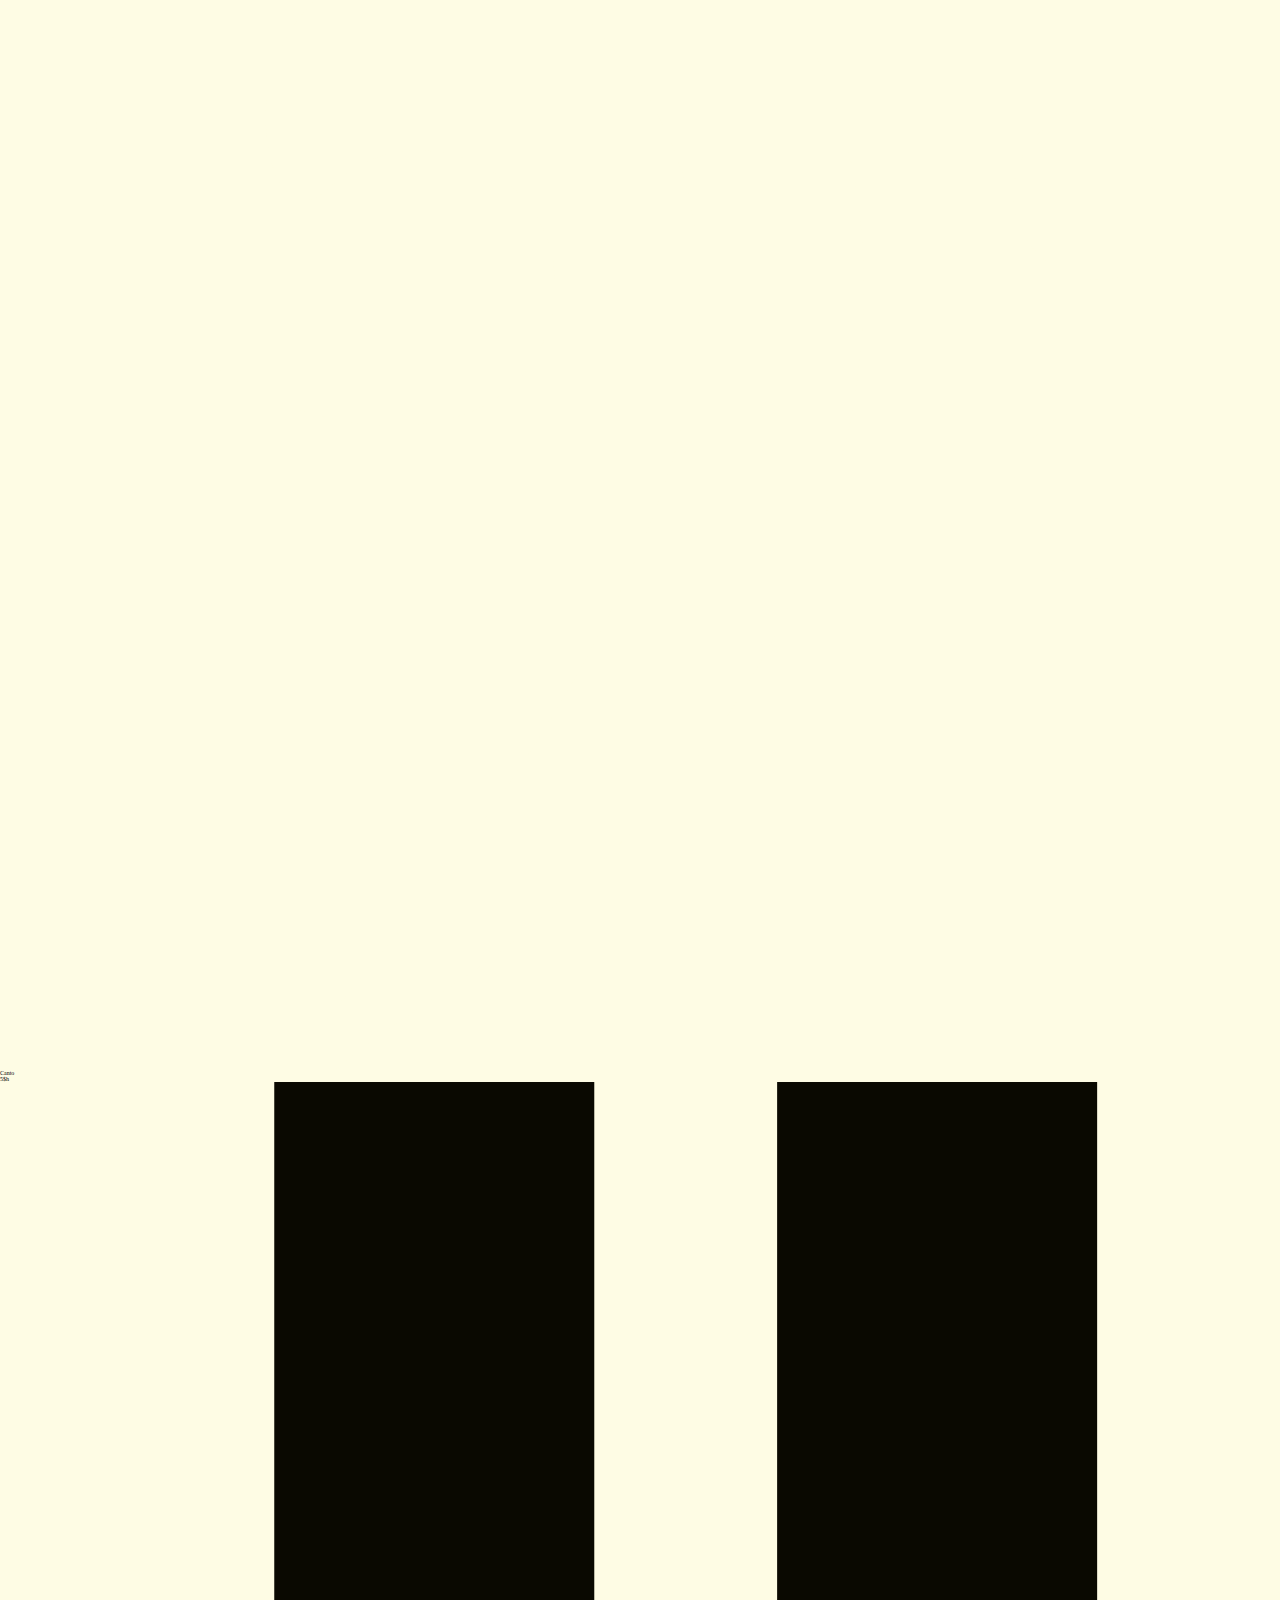
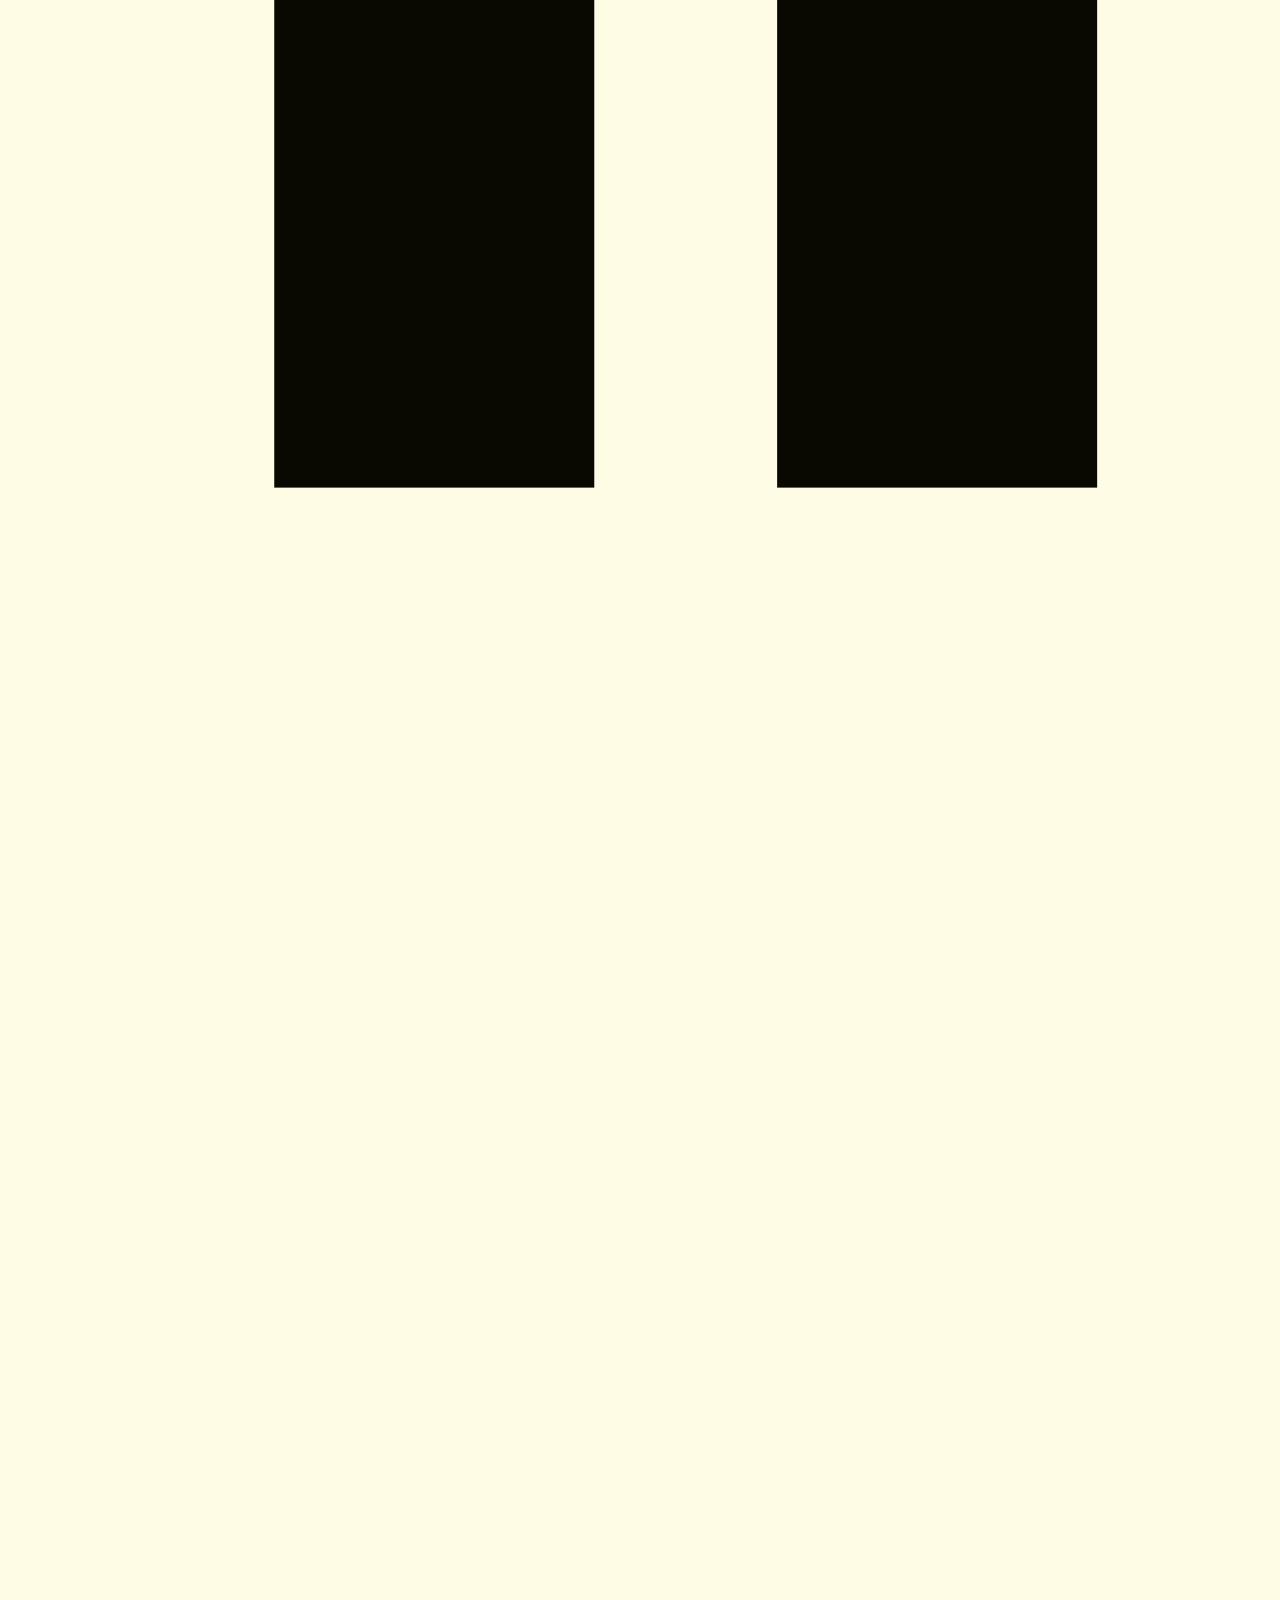
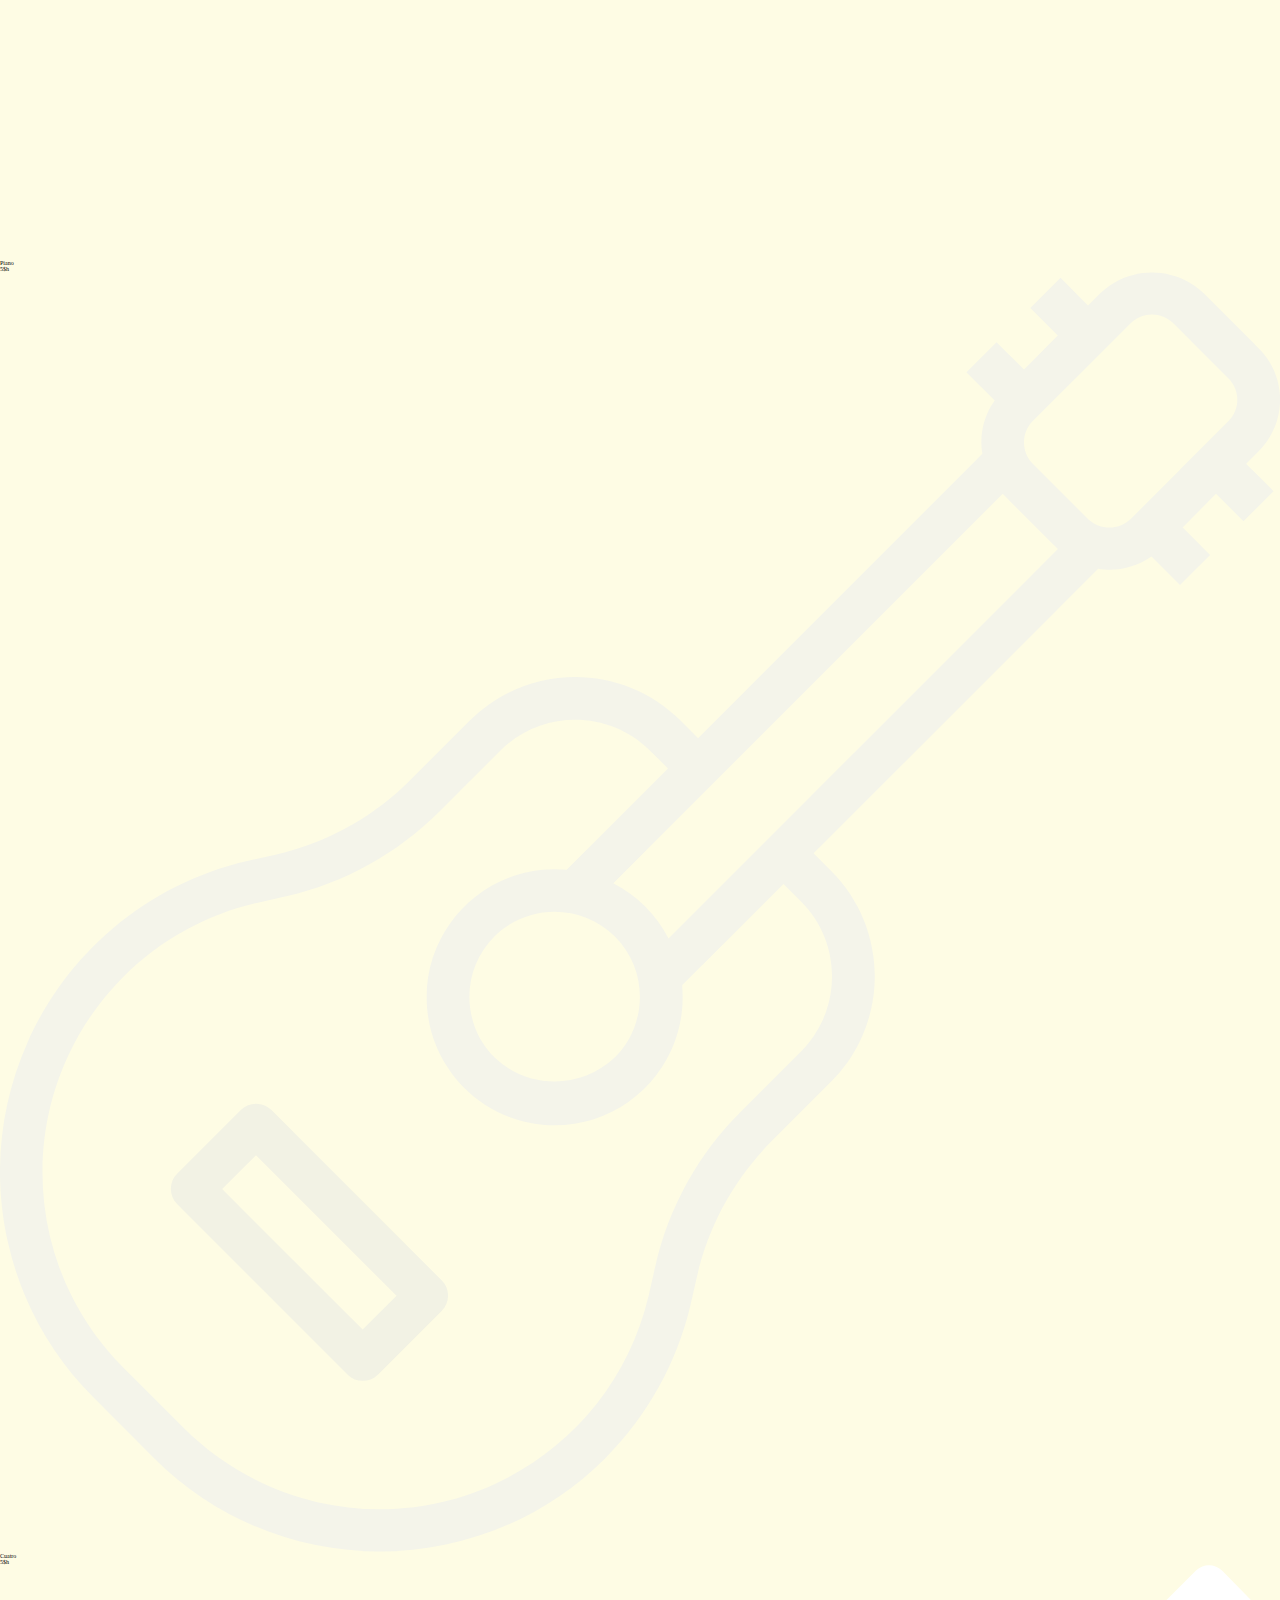
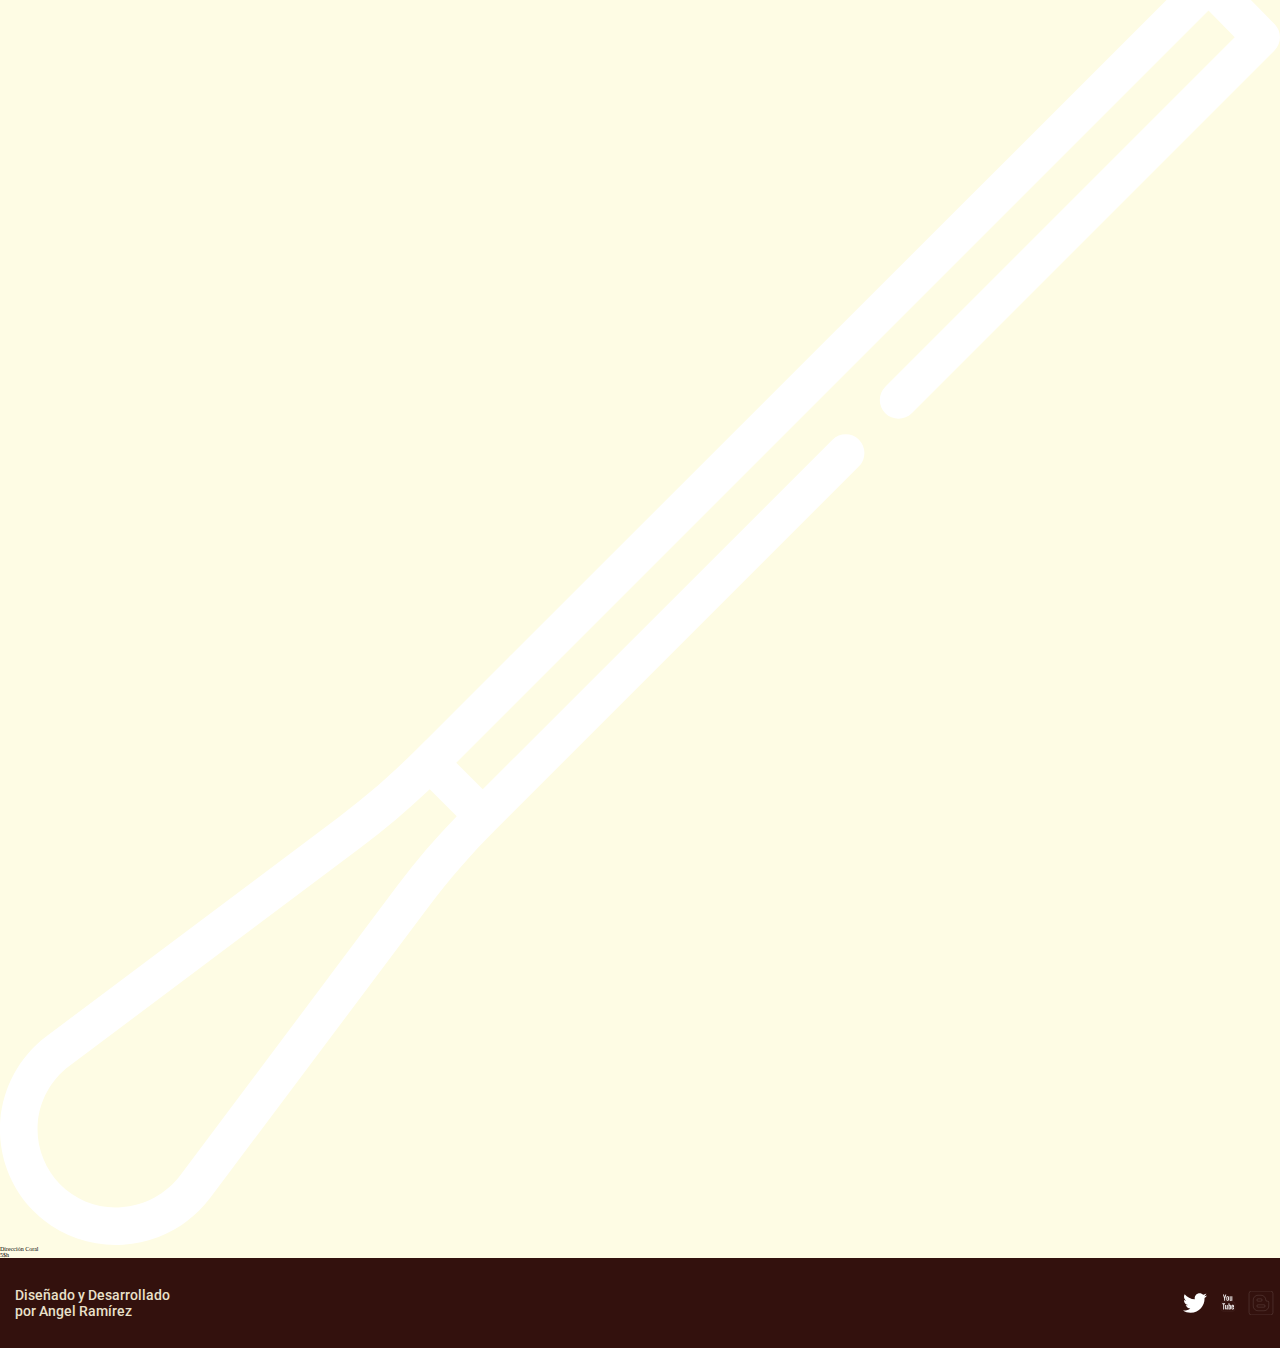
==== commit c2b116a6: "continuacion del css del index" ====
--- a/clases.html
+++ b/clases.html
@@ -58,7 +58,7 @@
     </main>
     <footer class="footer">
         <section class="agradecimientos">
-            <p>Diseñado y Desarrollado por Angel Ramírez</p>
+            <p>Diseñado y Desarrollado <br> por Angel Ramírez</p>
         </section>
         <section class="redes">
             <img src="images/twitter.svg" alt="logo twitter">
--- a/estilos/style.css
+++ b/estilos/style.css
@@ -65,7 +65,6 @@
     color: #FEFCE4;
     position: relative;
     bottom: 40rem;
-    right: 20rem;
     line-height: 30rem;
 }
 
@@ -105,9 +104,9 @@
 }
 
 .redes img {
-    width: 24rem;
+    width: 28rem;
     height: 24rem;
-    margin-right: 15rem;
+    margin-right: 5rem;
 }
 
 
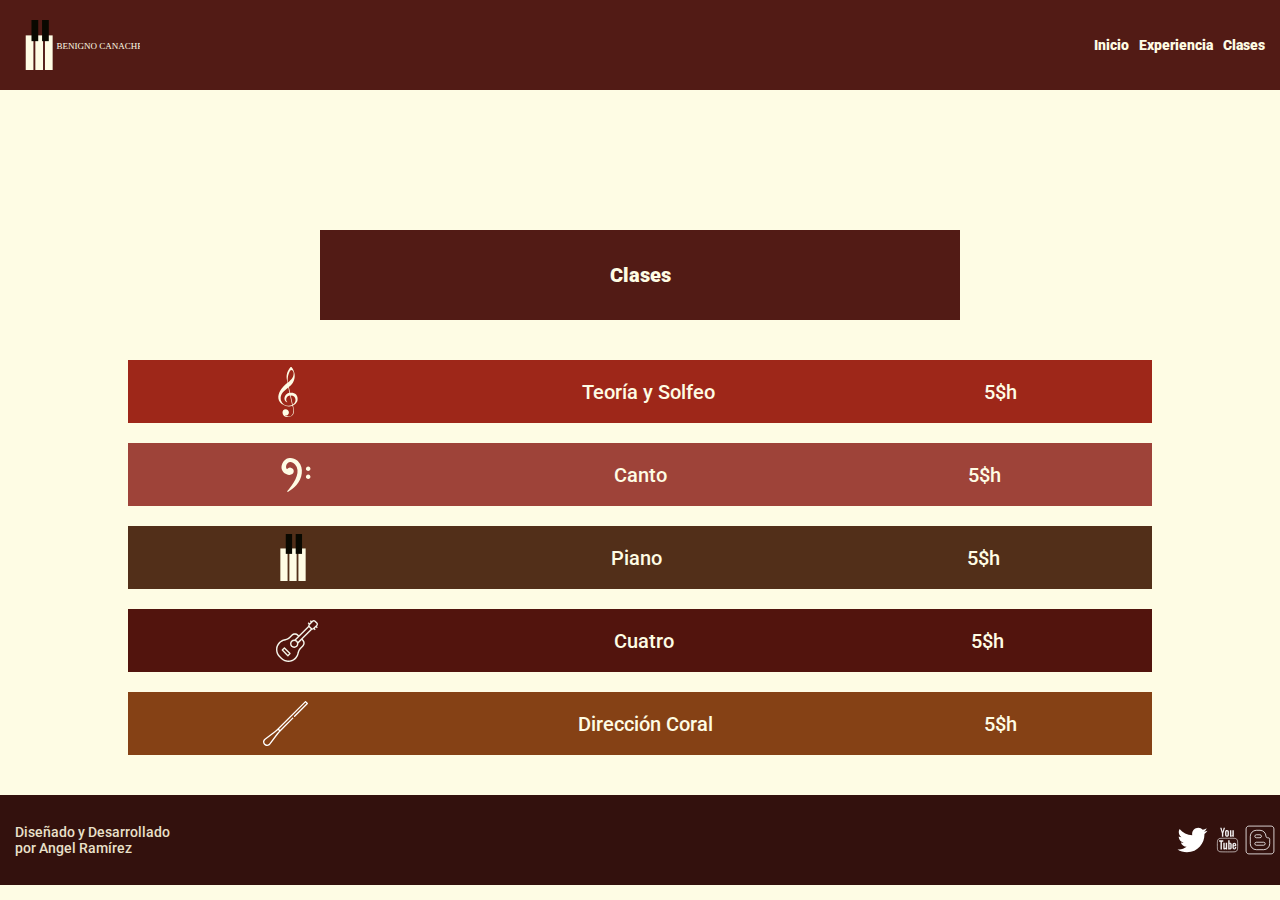
==== commit 6eb99492: "Culminando los estilos de clase.html" ====
--- a/clases.html
+++ b/clases.html
@@ -23,34 +23,34 @@
            </ul>
         </nav>
     </header>
-    <main>
-        <div></div>
-        <div>
-            <p>CLASES</p>
+    <main class="main">
+        <div class="fondo4"></div>
+        <div class="clases">
+            <p>Clases</p>
         </div>
-        <section>
-            <div>
-                <img src="images/sol.svg" alt="clave de sol">
+        <section class="compras">
+            <div class="teoria">
+                <img src="images/sol.svg" class="sol" alt="clave de sol">
                 <p>Teoría y Solfeo</p>
                 <p>5$h</p>
             </div>
-            <div>
-                <img src="images/fa.svg" alt="clave de fa">
+            <div class="canto">
+                <img src="images/fa.svg" class="fa" alt="clave de fa">
                 <p>Canto</p>
                 <p>5$h</p>
             </div>
-            <div>
-                <img src="images/piano.svg" alt="teclas de piano">
+            <div class="piano">
+                <img src="images/piano.svg" class="teclas" alt="teclas de piano">
                 <p>Piano</p>
                 <p>5$h</p>
             </div>
-            <div>
-                <img src="images/guitarra.svg" alt="cuatro">
+            <div class="cuatro">
+                <img src="images/guitarra.svg" class="cuerdas" alt="cuatro">
                 <p>Cuatro</p>
                 <p>5$h</p>
             </div>
-            <div>
-                <img src="images/batuta.svg" alt="cuatro">
+            <div class="coral">
+                <img src="images/batuta.svg" class="batuta" alt="batuta">
                 <p>Dirección Coral</p>
                 <p>5$h</p>
             </div>
@@ -61,9 +61,9 @@
             <p>Diseñado y Desarrollado <br> por Angel Ramírez</p>
         </section>
         <section class="redes">
-            <img src="images/twitter.svg" alt="logo twitter">
-            <img src="images/youtube.svg" alt="logo youtube">
-            <img src="images/blogger.svg" alt="logo blogspot">
+            <img src="images/twitter.svg" class="twitter" alt="logo twitter">
+            <img src="images/youtube.svg" class="youtube" alt="logo youtube">
+            <img src="images/blogger.svg" class="blog" alt="logo blogspot">
         </section>
     </footer>
 </body>
--- a/estilos/style.css
+++ b/estilos/style.css
@@ -37,7 +37,7 @@
 }
 
 .nav li a {
-    padding: 10rem;
+    padding: 5rem;
     color: #FEFCE4;
     text-decoration: none;
 }
@@ -73,10 +73,169 @@
 }
 
 .benigno img {
-    width: 700rem;
-    height: 500rem;
+    width: 300rem;
+    height: 412rem;
+}
+
+/* Sección para formación.html */
+
+.fondo2 {
+    width: 100vw;
+    height: 20vh;
+    background-image: url("https://i.imgur.com/BFlQbtG.jpg");
+    background-size: cover;
+}
+
+.formacion, .clases {
+    width: 50vw;
+    height: 10vh;
+    background-color: #521B15;
+    font-family: 'Roboto', sans-serif;
+    font-size: 20rem;
+    font-weight: 900;
+    color: #FEFCE4;
     position: relative;
-    right: 20rem;
+    bottom: 40rem;
+    line-height: 30rem;
+    display: flex;
+    justify-content: center;
+    align-items: center;
+}
+
+.experiencia {
+    width: 70vw;
+    min-height: 70vh;
+    border-radius: 4rem;
+    border: solid 6px;
+    font-family: 'Roboto', sans-serif;
+    font-size: 16rem;
+    font-weight: 500;
+    color: #33110D;
+    line-height: 24rem;
+    margin-bottom: 20rem;
+}
+
+.experiencia ul {
+    padding: 20rem;
+    list-style: none;
+}
+
+.experiencia ul li {
+    padding: 5rem;
+}
+
+.fondo3 {
+    width: 100vw;
+    height: 20vh;
+    background-image: url("https://i.imgur.com/Yp8iUSS.jpg");
+    background-size: cover;
+}
+
+.fondo4 {
+    width: 100vw;
+    height: 20vh;
+    background-image: url("https://i.imgur.com/e9MVDao.jpg");
+    background-size: cover;
+}
+
+/* Sección para clases.html */
+
+.compras div {
+    margin-bottom: 20rem;
+}
+
+.compras .coral {
+    margin-bottom: 40rem;
+}
+
+.teoria {
+    width: 80vw;
+    height: 7vh;
+    background-color: #9E2719;
+    font-family: 'Roboto', sans-serif;
+    font-size: 20rem;
+    font-weight: 500;
+    color: #FEFCE4;
+    display: flex;
+    justify-content: space-around;
+    align-items: center;
+}
+
+.canto {
+    width: 80vw;
+    height: 7vh;
+    background-color: #9E4339;
+    font-family: 'Roboto', sans-serif;
+    font-size: 20rem;
+    font-weight: 500;
+    color: #FEFCE4;
+    display: flex;
+    justify-content: space-around;
+    align-items: center;
+}
+
+.piano {
+    width: 80vw;
+    height: 7vh;
+    background-color: #522F19;
+    font-family: 'Roboto', sans-serif;
+    font-size: 20rem;
+    font-weight: 500;
+    color: #FEFCE4;
+    display: flex;
+    justify-content: space-around;
+    align-items: center;
+}
+
+.cuatro {
+    width: 80vw;
+    height: 7vh;
+    background-color: #52140D;
+    font-family: 'Roboto', sans-serif;
+    font-size: 20rem;
+    font-weight: 500;
+    color: #FEFCE4;
+    display: flex;
+    justify-content: space-around;
+    align-items: center;
+}
+
+.coral {
+    width: 80vw;
+    height: 7vh;
+    background-color: #854115;
+    font-family: 'Roboto', sans-serif;
+    font-size: 20rem;
+    font-weight: 500;
+    color: #FEFCE4;
+    display: flex;
+    justify-content: space-around;
+    align-items: center;
+}
+
+.sol {
+    width: 50rem;
+    height: 60rem;
+}
+
+.fa {
+    width: 34rem;
+    height: 40rem;
+}
+
+.teclas {
+    width: 26rem;
+    height: 47rem;
+}
+
+.cuerdas {
+    width: 42rem;
+    height: 42rem;
+}
+
+.batuta {
+    width: 45rem;
+    height: 45rem;
 }
 
 .footer {
@@ -101,20 +260,31 @@
 
  .redes {
     display: flex;
-}
-
-.redes img {
-    width: 28rem;
-    height: 24rem;
-    margin-right: 5rem;
-}
-
-
-
-
-
-
-
-
-
-
+    align-items: center;
+    padding: 5rem;
+}
+
+.twitter {
+    width: 35rem;
+    height: 30rem;
+}
+
+.youtube {
+    width: 35rem;
+    height: 40rem;
+}
+
+.blog {
+    width: 30rem;
+    height: 30rem;
+}
+
+
+
+
+
+
+
+
+
+
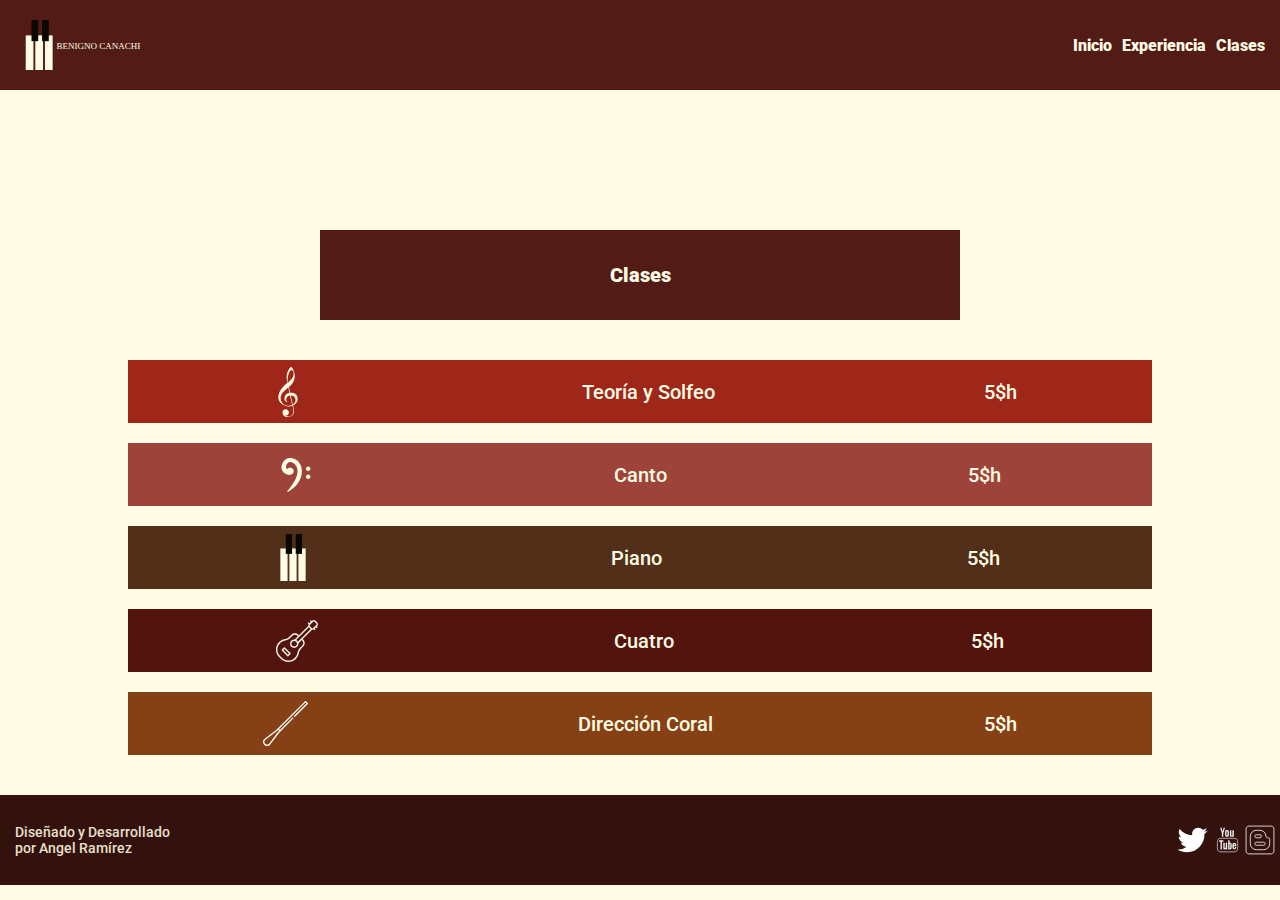
==== commit 966d015a: "Agregando estilos de tablet al index" ====
--- a/clases.html
+++ b/clases.html
@@ -6,6 +6,7 @@
     <meta name="robots" content="index,follow" >
     <meta name="viewport" content="width=device-width, initial-scale=1.0">
     <link rel="stylesheet" href="estilos/style.css">
+    <link rel="stylesheet" href="estilos/tablet.css" media="screen and (min-width: 768px)">
     <link rel="preconnect" href="https://fonts.gstatic.com">
 <link href="https://fonts.googleapis.com/css2?family=Roboto:wght@400;700;900&display=swap" rel="stylesheet">
     <title>Benigno Canache</title>
--- a/estilos/style.css
+++ b/estilos/style.css
@@ -57,7 +57,7 @@
 
 .saludo {
     width: 70vw;
-    height: 25vh;
+    min-height: 30vh;
     background-color: #521B15;
     font-family: 'Roboto', sans-serif;
     font-size: 16rem;
--- a/estilos/tablet.css
+++ b/estilos/tablet.css
@@ -0,0 +1,18 @@
+.nav {
+    font-size: 16rem;
+}
+
+.saludo {
+    width: 45vw;
+   font-size: 30rem;
+   line-height: 50rem;
+   display: flex;
+   justify-content: center;
+   align-items: center;
+}
+
+.benigno {
+    height: 450rem;
+    margin: 20rem;
+    margin-bottom: 180rem;
+}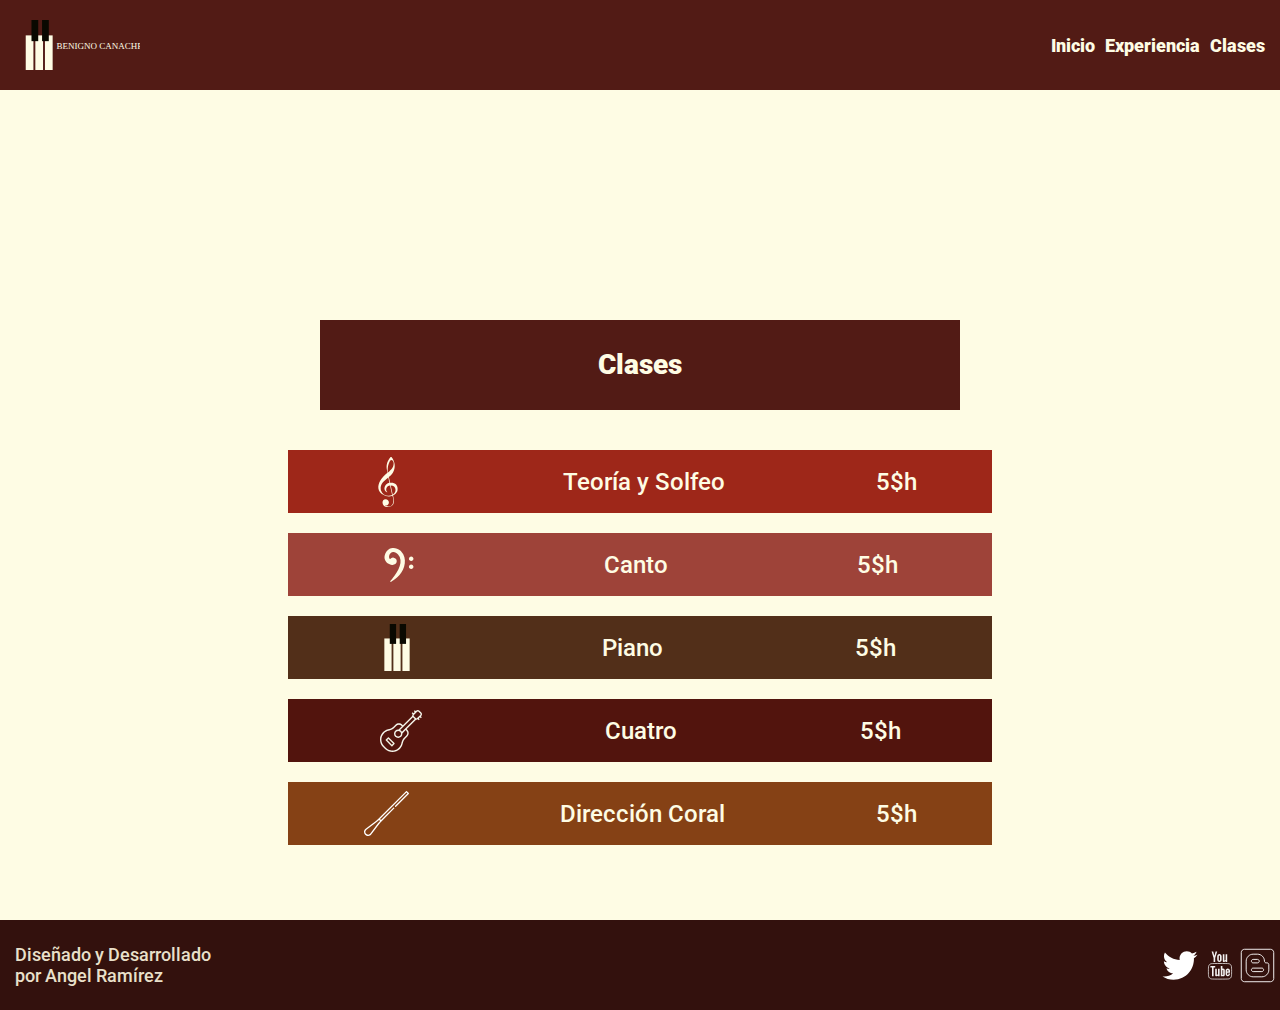
==== commit a292647b: "Finalizando los estilos de tablet  y desktop css" ====
--- a/clases.html
+++ b/clases.html
@@ -7,6 +7,7 @@
     <meta name="viewport" content="width=device-width, initial-scale=1.0">
     <link rel="stylesheet" href="estilos/style.css">
     <link rel="stylesheet" href="estilos/tablet.css" media="screen and (min-width: 768px)">
+    <link rel="stylesheet" href="estilos/desktop.css" media="screen and (min-width: 1280px)">
     <link rel="preconnect" href="https://fonts.gstatic.com">
 <link href="https://fonts.googleapis.com/css2?family=Roboto:wght@400;700;900&display=swap" rel="stylesheet">
     <title>Benigno Canache</title>
--- a/estilos/style.css
+++ b/estilos/style.css
@@ -131,18 +131,19 @@
     background-size: cover;
 }
 
+/* Sección para clases.html */
+
 .fondo4 {
     width: 100vw;
     height: 20vh;
     background-image: url("https://i.imgur.com/e9MVDao.jpg");
     background-size: cover;
 }
-
-/* Sección para clases.html */
 
 .compras div {
     margin-bottom: 20rem;
 }
+
 
 .compras .coral {
     margin-bottom: 40rem;
--- a/estilos/tablet.css
+++ b/estilos/tablet.css
@@ -15,4 +15,44 @@
     height: 450rem;
     margin: 20rem;
     margin-bottom: 180rem;
+}
+
+.fondo2, .fondo3 {
+    height: 30vh;
+}
+
+.formacion, .clases {
+    font-size: 24rem;
+}
+
+.experiencia {
+    font-size: 18rem;
+}
+
+.compras .coral {
+    margin-bottom: 75rem;
+}
+
+.teoria, .canto, .piano, .cuatro, .coral {
+    width: 70vw;
+    font-size: 22rem;
+}
+
+.agradecimientos {
+    font-size: 16rem;
+}
+
+.twitter {
+    width: 40rem;
+    height: 35rem;
+}
+
+.youtube {
+    width: 40rem;
+    height: 45rem;
+}
+
+.blog {
+    width: 35rem;
+    height: 35rem;
 }--- a/estilos/desktop.css
+++ b/estilos/desktop.css
@@ -0,0 +1,47 @@
+.nav {
+    font-size: 18rem;
+}
+
+.fondo {
+    height: 35vh;
+}
+
+.saludo {
+    width: 30vw;
+}
+
+.benigno {
+    height: 250rem;
+    margin: 60rem;
+    margin-bottom: 180rem;
+}
+
+.fondo2 {
+    height: 60vh;
+}
+
+.fondo3 {
+    height: 70vh;
+}
+
+.formacion, .clases {
+    font-size: 28rem;
+}
+
+.experiencia {
+    font-size: 20rem;
+}
+
+.fondo4 {
+    height: 30vh;
+}
+
+.teoria, .canto, .piano, .cuatro, .coral {
+    width: 55vw;
+    font-size: 24rem;
+}
+
+.agradecimientos {
+    font-size: 18rem;
+}
+
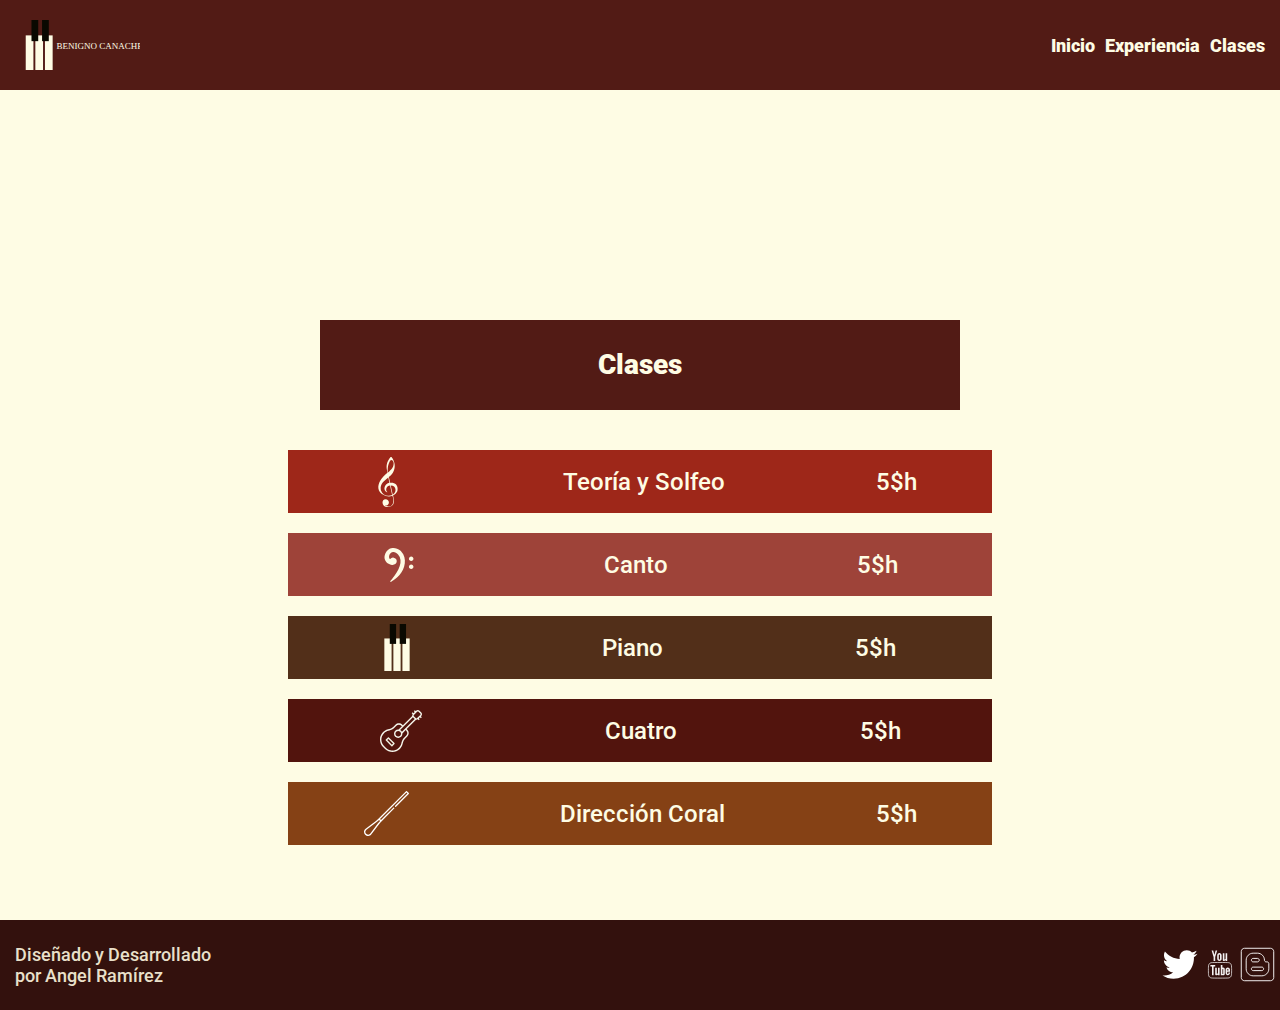
==== commit 5191a266: "Agregando links a las redes sociales" ====
--- a/clases.html
+++ b/clases.html
@@ -63,9 +63,9 @@
             <p>Diseñado y Desarrollado <br> por Angel Ramírez</p>
         </section>
         <section class="redes">
-            <img src="images/twitter.svg" class="twitter" alt="logo twitter">
-            <img src="images/youtube.svg" class="youtube" alt="logo youtube">
-            <img src="images/blogger.svg" class="blog" alt="logo blogspot">
+            <a href="https://twitter.com/bennyantca" target="_blank"><img src="images/twitter.svg" class="twitter" alt="logo twitter"></a>
+            <a href="https://www.youtube.com/channel/UCiB_7oAnvOOSJAnXKmWQzkg" target="_blank"><img src="images/youtube.svg" class="youtube" alt="logo youtube"></a>
+            <a href="http://benantcaproducciones.blogspot.com/" target="_blank"><img src="images/blogger.svg" class="blog" alt="logo blogspot"></a>
         </section>
     </footer>
 </body>
